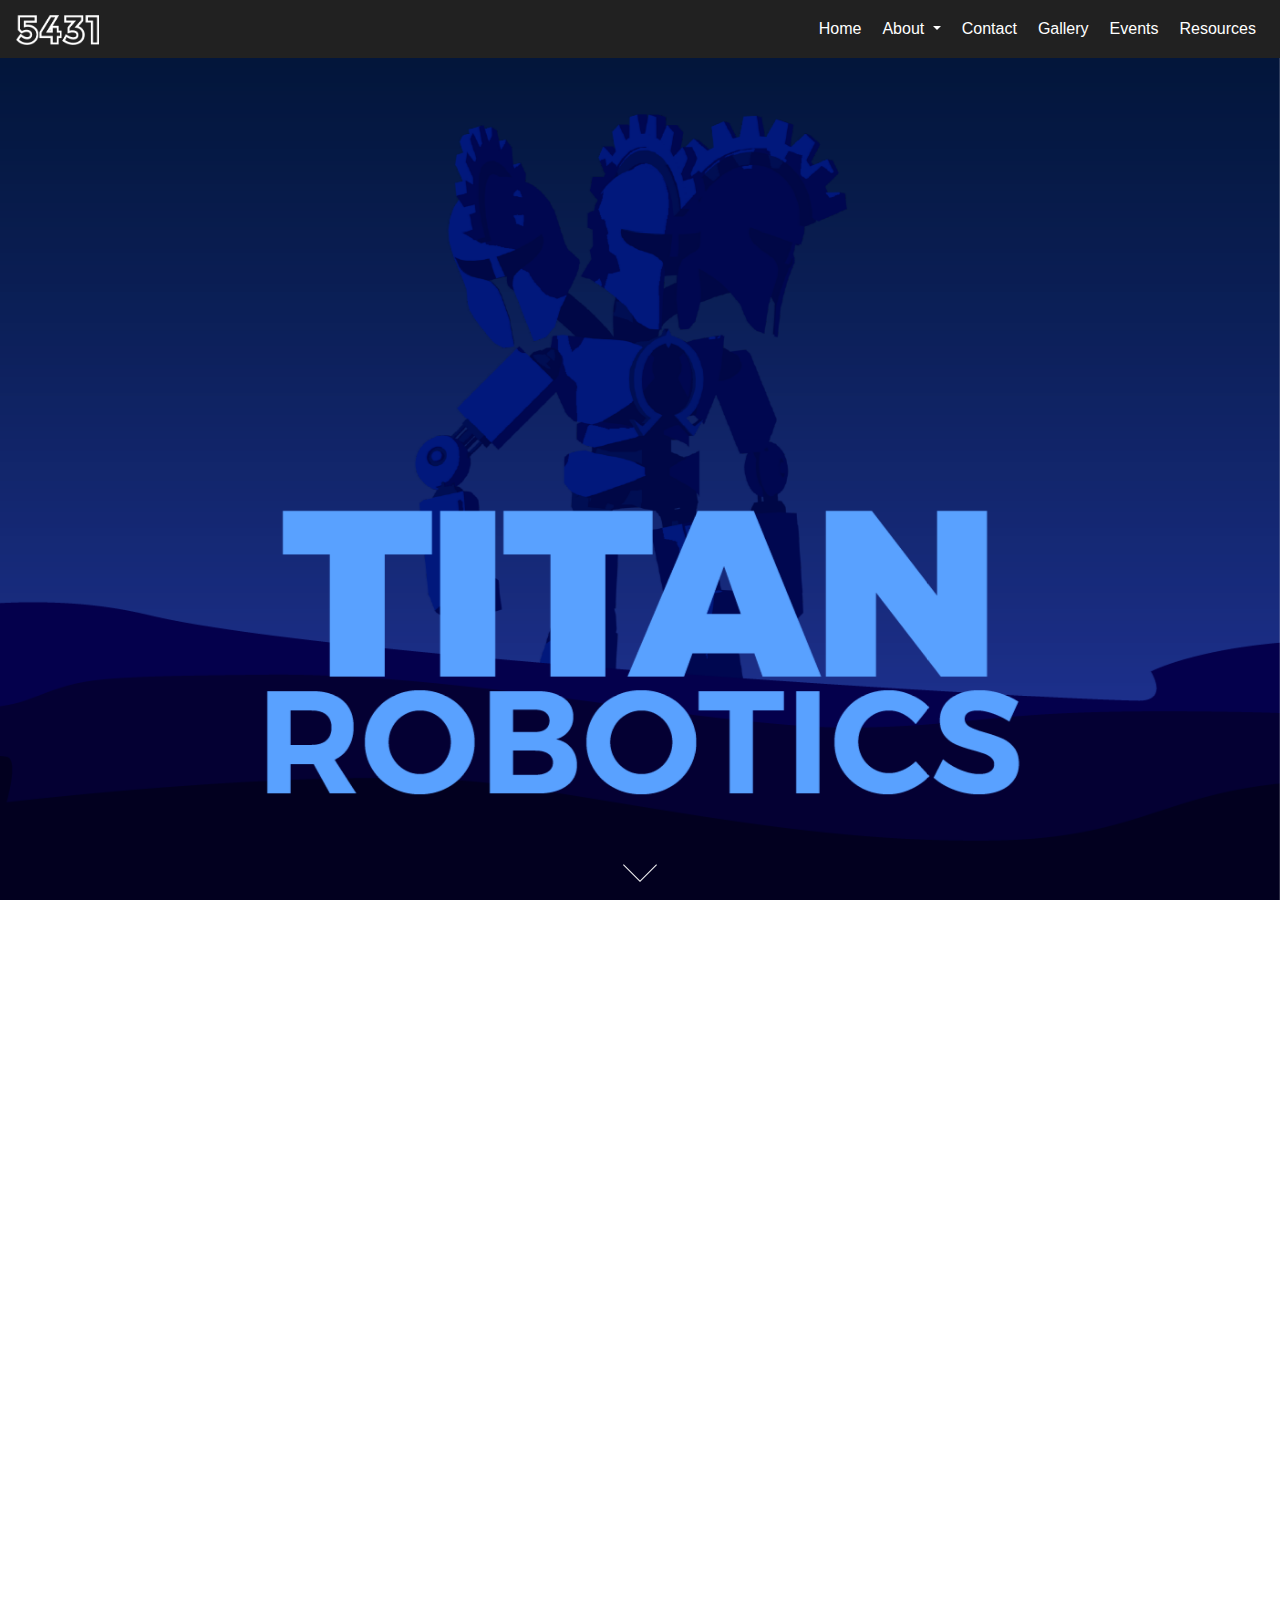
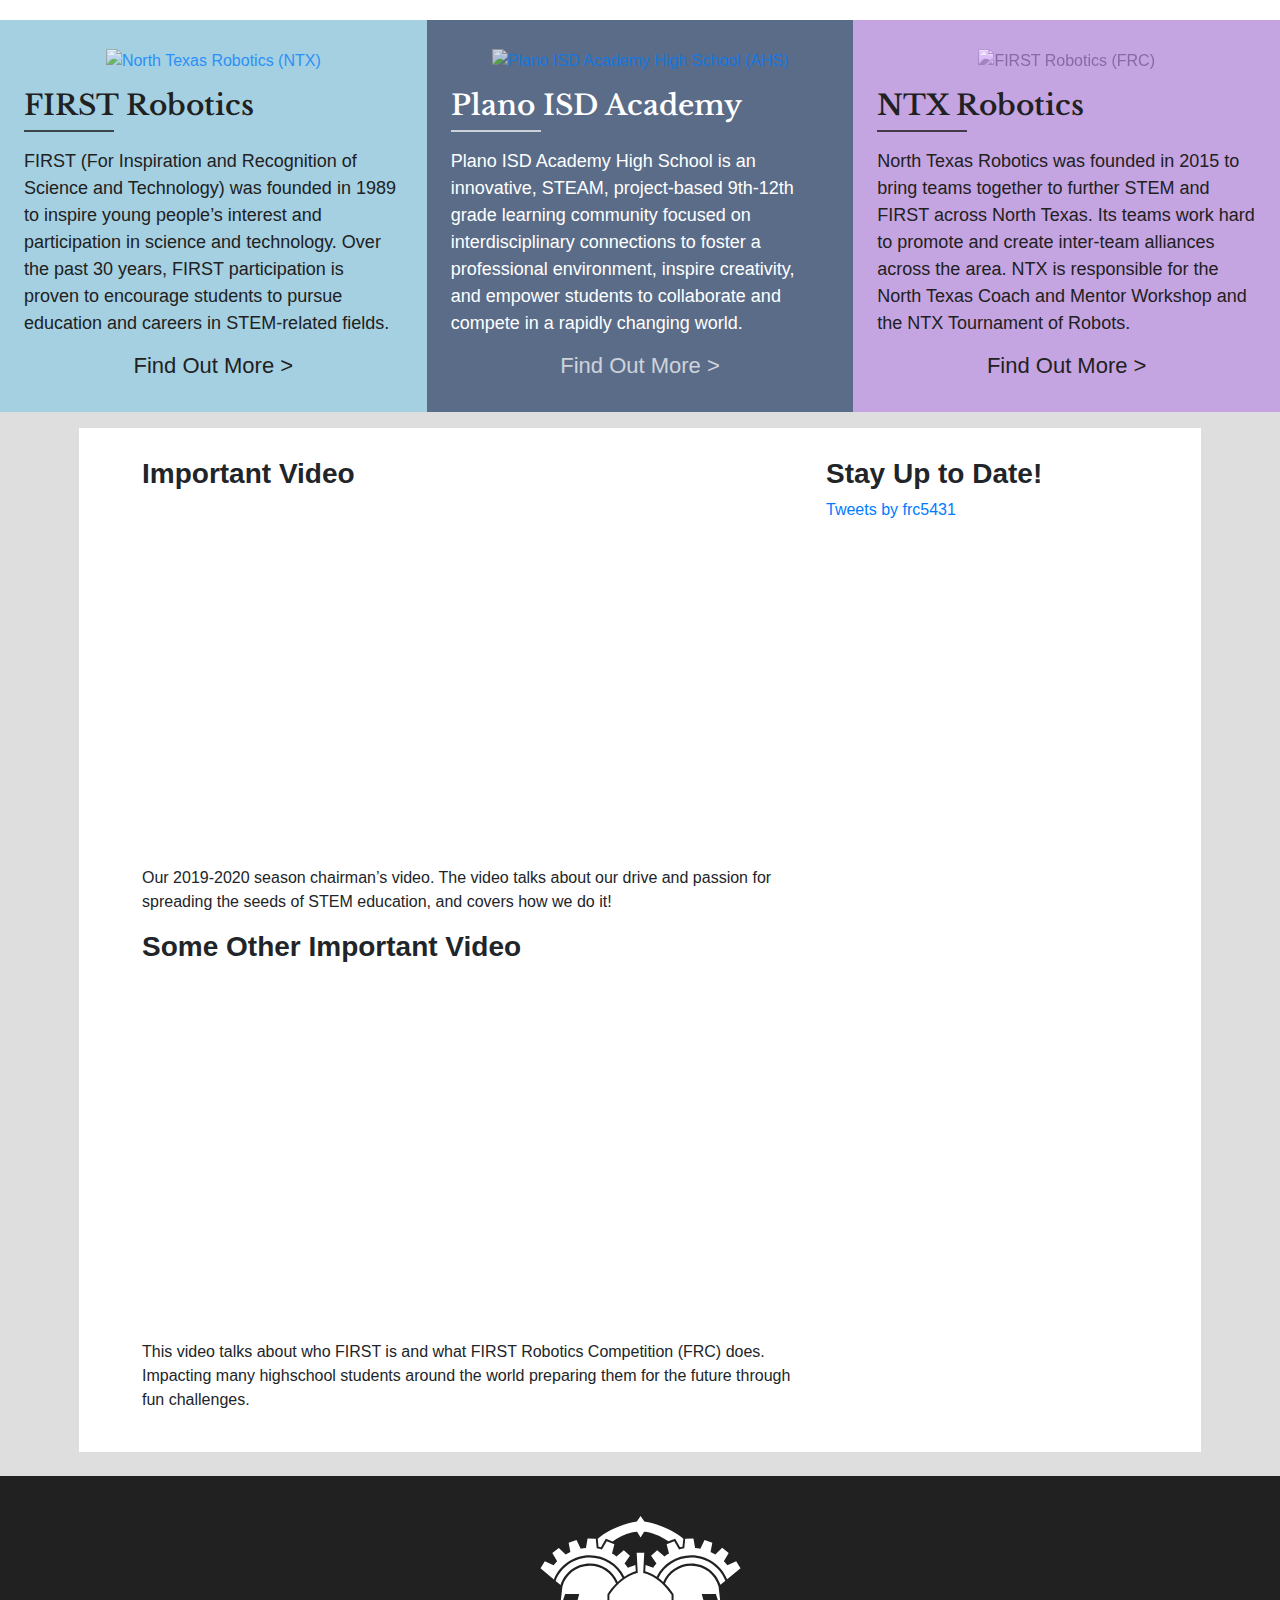
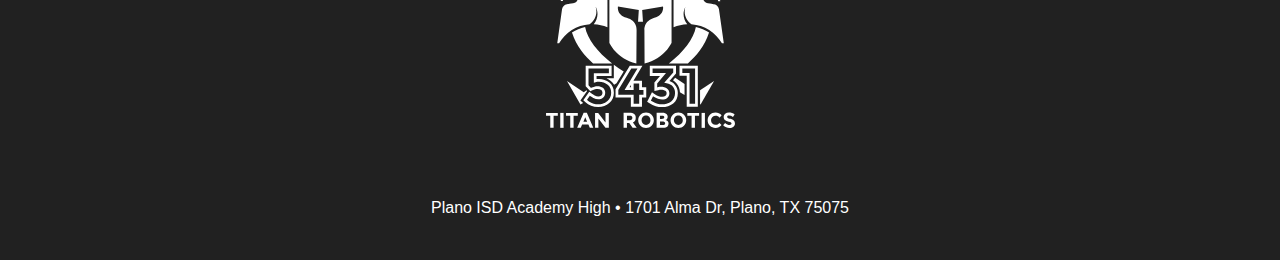
==== index.html @ d1fde39b "Initial commit" ====
﻿<!DOCTYPE html>
<html>
<head>

    <meta charset="UTF-8">
    <meta http-equiv="content-type" content="text/html; charset=UTF-8">
    <meta http-equiv="x-ua-compatible" content="ie=edge">
    <meta name="viewport" content="width=device-width, initial-scale=1.0">

    <meta name="theme-color" content="#00AEED">
    <meta name="apple-mobile-web-app-capable" content="yes">
    <meta name="apple-mobile-web-app-status-bar-style" content="#00AEED">
    <meta name="apple-mobile-web-app-title" content="FRC 5431">

    <meta http-equiv="cleartype" content="on">

    <meta name="application-name" content="FRC 5431">
    <meta name="msapplication-tooltip" content="FRC 5431">

    <meta name="msapplication-allowDomainApiCalls" content="true">
    <meta name="msapplication-allowDomainMetaTags" content="true">
    <meta name="msapplication-navbutton-color" content="#00AEED">
    <meta name="msapplication-TileColor" content="##001E4F">
    <meta name="msapplication-TileImage" content="/img/universal/titlelesslogo.png">

    <meta property="al:ios:app_name" content="FRC 5431">

    <meta property="al:android:app_name" content="FRC 5431">

    <meta name="ICBM" content="33.019843, -96.698886">
    <meta name="geo.position" content="33.019843;-96.698886">
    <meta name="geo.region" content="US, TX">
    <meta name="geo.placename" content="Plano">

    <meta name="renderer" content="webkit|ie-comp|ie-stand">

    <meta property="og:type" content="website" />
    <meta property="og:image" content="/img/universal/titlelesslogo.png" />
    <meta property="og:url" content="http://0.0.0.0:8080/" />
    <meta property="og:description" content="FRC 5431 Titan Robotics strives to develop student leaders by collaborating to solve complex problems.">
    <meta property="og:site_name" content="frc5431.com">
    <meta property="og:locale" content="en_US">

    <meta name="twitter:card" content="summary">
    <meta name="twitter:title" content="FRC 5431">
    <meta name="twitter:site" content="@frc5431">
    <meta name="twitter:creator" content="@frc5431">
    <meta name="twitter:description" content="FRC 5431 Titan Robotics strives to develop student leaders by collaborating to solve complex problems.">

    <meta name="mobile-web-app-capable" content="yes">

    <!--Bootstrap-->
    <link rel="stylesheet" href="https://stackpath.bootstrapcdn.com/bootstrap/4.4.1/css/bootstrap.min.css" integrity="sha384-Vkoo8x4CGsO3+Hhxv8T/Q5PaXtkKtu6ug5TOeNV6gBiFeWPGFN9MuhOf23Q9Ifjh" crossorigin="anonymous">
    <script src="https://stackpath.bootstrapcdn.com/bootstrap/4.4.1/js/bootstrap.min.js" integrity="sha384-wfSDF2E50Y2D1uUdj0O3uMBJnjuUD4Ih7YwaYd1iqfktj0Uod8GCExl3Og8ifwB6" crossorigin="anonymous"></script>

    <link rel="stylesheet" href="styles.css">

    <link rel="icon" type="image/png" href="/img/universal/titlelesslogo.png" />
    <link rel="icon" type="image/x-icon" href="favicon.ico" />
    <link rel="shortcut icon" type="image/x-icon" href="favicon.ico" />

    <link rel="manifest" href="/manifest.json" />

    <meta property="og:title" content="FRC 5431 Titan Robotics" />

    <meta name="description" content="FRC 5431 Titan Robotics strives to develop student leaders by collaborating to solve complex problems.">

    <script src="https://code.jquery.com/jquery-3.4.1.js"></script>
    <script src="rellax-master/rellax.min.js"></script>
    <script src="script.js"></script>
    
    
<!--stuff added specifically for slider-->
    <link href="https://cdn.jsdelivr.net/npm/bootstrap@4.5.3/dist/css/bootstrap.min.css" rel="stylesheet"/>
<script src="https://cdnjs.cloudflare.com/ajax/libs/jquery/3.3.1/jquery.min.js"></script>
<script src="https://cdn.jsdelivr.net/npm/bootstrap@4.5.3/dist/js/bootstrap.bundle.min.js"></script>
    <script>
         
$('#zoomer').carousel({
  interval: 6000,
  pause: false,
  ride: "carousel"
})
    </script>


    <title>5431 TITAN ROBOTICS</title>


</head>
<body>
    <!--Navigation bar-->
    <div id="navbar"> </div>

    <main>
        
        <!--Top banner-->
        <section id="banner">
            <div id="index-banner-image" class="rellax" data-rellax-speed="-1"></div>
            <div id="arrowdown">
                <a href="#slider"><span></span></a>
            </div>
        </section>
        

        <div id="zoomer" class="carousel slide carousel-fade d-none d-lg-block" data-ride="carousel">

  <div class="carousel-inner">

    <div class="carousel-item active" id="activeOnLoad"> <!-- get the ID -->
      <div class="item-inner" style="background-image: url('https://i.picsum.photos/id/874/1920/1680.jpg?hmac=KDczwg-ejraLUmoflMNUBCkt1LyLxNreJptc7RQajFY')"></div>
    </div>

    <div class="carousel-item">
      <div class="item-inner" style="background-image: url('https://i.picsum.photos/id/878/1920/1680.jpg?hmac=_FQShv6E5HdjI6OKgjozFJQz8SXlT1OwmqijW5jHGQo')"></div>
    </div>

    <div class="carousel-item">
      <div class="item-inner" style="background-image: url('https://i.picsum.photos/id/870/1920/1680.jpg?hmac=IAkVJX2zYS6BuaMLixYh5xoyOpeDH5WkcGTacBUPPXM')"></div>
    </div>

  </div>
  <a class="carousel-control-prev" href="#zoomer" role="button" data-slide="prev">
    <span class="carousel-control-prev-icon" aria-hidden="true"></span>
  </a>
  <a class="carousel-control-next" href="#zoomer" role="button" data-slide="next">
    <span class="carousel-control-next-icon" aria-hidden="true"></span>
  </a>
</div>
        <!-- /.carousel -->

        <!--End of slider-->

        <!--Everything below the slider-->
        <section id="index-content">

            <div class="container-fluid pb-4">

                <!--Three boxes containing information about FIRST, PAHS and NTX-->
                <div class="row pt-0">
                    <div class="col-md p-4" id="titan-blue">
                        <div class="text-center mt-1">
                            <a href="https://www.firstinspires.org/robotics/frc" target="_blank"><img src="img\Logos\frc.png" alt="North Texas Robotics (NTX)" class="img-fluid" /></a>
                        </div>
                        <h2 class="mt-3">FIRST Robotics</h2>
                        <div class="line mb-3"></div>
                        <p>FIRST (For Inspiration and Recognition of Science and Technology) was founded in 1989 to inspire young people’s interest and participation in science and technology. Over the past 30 years, FIRST participation is proven to encourage students to pursue education and careers in STEM-related fields.</p>
                        <h3><a href="https://www.firstinspires.org/robotics/frc" target="_blank">Find Out More ></a></h3>
                    </div>
                    <div class="col-md p-4" id="titan-navy">
                        <div class="text-center mt-1">
                            <a href="https://www.pisd.edu/academy" target="_blank"><img src="img\Logos\pahs_helmet.png" alt="Plano ISD Academy High School (AHS)" class="img-fluid" /></a>
                        </div>
                        <h2 class="mt-3">Plano ISD Academy</h2>
                        <div class="line mb-3"></div>
                        <p>Plano ISD Academy High School is an innovative, STEAM, project-based 9th-12th grade learning community focused on interdisciplinary connections to foster a professional environment, inspire creativity, and empower students to collaborate and compete in a rapidly changing world.</p>
                        <h3><a href="https://www.pisd.edu/academy" target="_blank">Find Out More ></a></h3>
                    </div>
                    <div class="col-md p-4" id="titan-purple">
                        <div class="text-center mt-1">
                            <a href="https://www.pisd.edu/academy" target="_blank"><img src="img\Logos\ntx.png" alt="FIRST Robotics (FRC)" class="img-fluid" id="ntx-logo" /></a>
                        </div>
                        <h2 class="mt-3">NTX Robotics</h2>
                        <div class="line mb-3"></div>
                        <p>North Texas Robotics was founded in 2015 to bring teams together to further STEM and FIRST across North Texas. Its teams work hard to promote and create inter-team alliances across the area. NTX is responsible for the North Texas Coach and Mentor Workshop and the NTX Tournament of Robots. </p>
                        <h3><a href="https://www.ntxrobotics.com/" target="_blank">Find Out More ></a></h3>
                    </div>
                </div>

                <!--Main section containing embed videos and Twitter timeline-->
                <div class="px-5">
                <div class="row mt-3 mx-3 px-5 py-4" id="media">
                    <div class="col-xs-8 col-sm-8 col-md-8 col-lg-8">
                        <h2>Important Video</h2>
                        <div class="embed-responsive embed-responsive-16by9">
                            <iframe width="700" height="394" src="https://www.youtube.com/embed/V_4pVFlNjqI" frameborder="0" allow="accelerometer; autoplay; encrypted-media; gyroscope; picture-in-picture" allowfullscreen></iframe>
                        </div>
                        <p>Our 2019-2020 season chairman’s video. The video talks about our drive and passion for spreading the seeds of STEM education, and covers how we do it!</p>
                        
                        <h2>Some Other Important Video</h2>
                        <div class="embed-responsive embed-responsive-16by9">
                            <iframe  width="700" height="394"  src="https://www.youtube.com/embed/wSA6InzFAZE" frameborder="0" allow="accelerometer; autoplay; encrypted-media; gyroscope; picture-in-picture" allowfullscreen></iframe>
                        </div>
                        <p>This video talks about who FIRST is and what FIRST Robotics Competition (FRC) does. Impacting many highschool students around the world preparing them for the future through fun challenges.</p>
                    </div>
                    <div class="col-xs-4 col-sm-4 col-md-4 col-lg-4">
                        <h2>Stay Up to Date!</h2>
                        <a class="twitter-timeline" data-width="360" data-height="1000" data-theme="light" href="https://twitter.com/frc5431?ref_src=twsrc%5Etfw">Tweets by frc5431</a>
                        <script async src="https://platform.twitter.com/widgets.js" charset="utf-8"></script>
                    </div>
                </div>
                </div>

            </div>
            <div id="footer"></div>

        </section>
    </main>


</body>
</html>
---- styles.css ----
@import url('https://fonts.googleapis.com/css?family=Montserrat:100,200,300,400,500,600,700,900&display=swap');
@import url('https://fonts.googleapis.com/css?family=Libre+Baskerville&display=swap');
:root {
    --black: #212121;
    --white: #fefefe;
    --grey: #dedede;
}

html, body, section, main {
    height: 100%;
    scroll-behavior: smooth !important; /*This works, regardless of what your ide thiks (tbf, it only works on like .2% of browsers but wgaf)*/
}

body {
    margin: 0;
    padding: 0;
    font-family: 'Montserrat', sans-serif;
    background: var(--grey);
}

html, body {
    margin-top: 0;
    padding-top: 0;
}

.wrapper {
    perspective: 2px;
}

.page-content {
    position: absolute;
    top: 80vh;
}

/*
CSS parallax works but messes up navbar >:C
.parallax {
    perspective: 1px;
    height: 100vh;
    overflow-x: hidden;
    overflow-y: auto;
}
.parallax__layer {
    position: absolute;
    top: 0;
    right: 0;
    bottom: 0;
    left: 0;
}
.parallax__layer--base {
    transform: translateZ(0);
}
.parallax__layer--back {
    transform: translateZ(-1px) scale(2.1);
}
*/

/*Navbar*/
.navbar {
    top: 0;
}
.navbar .nav-item:not(:last-child) {
    margin-right: 5px;
}




.dropdown-toggle::after {
    transition: transform 0.15s linear; 
}
 
.show.dropdown .dropdown-toggle::after {
    transform: translateY(3px);
}

.dropdown-menu {
    margin-top: 0;
}

.navbar-custom {
    background: var(--black);
}

    .navbar-custom img {
        width: 40%;
    }

    .navbar-custom .nav-link {
        color: var(--white);
    }

        .navbar-custom .nav-link:hover {
            opacity: 0.7;
        }

    .navbar-custom .dropdown-item {
        color: var(--black);
        opacity: 0.6;
    }
        .navbar-custom .dropdown-item:active {
            background: var(--grey);
            color: var(--black);
        }
        .navbar-custom .dropdown-item:hover {
            opacity: 1;
        }

/*End of navbar*/

/*Footer*/
.bottom-logo img {
    width: 25vh;
    height: auto;
}
.page-footer {
    background: var(--black);
    color: var(--white);
}
.icons {
    line-height: 1.25em;
}
.icons a {
    color: var(--white);
    text-decoration: none;
}
    .icons a i:hover {
        color: var(--white);
        opacity: 0.7;
        text-decoration: none;
    }
    .icons a:hover {
        color: var(--white);
        opacity: 1;
        text-decoration: none;
    }
/*End of footer*/

/*Index*/
section {
    position: relative;
    width: 100%;
}

    secion::after {
        position: absolute;
        bottom: 0;
        left: 0;
        content: '';
        width: 100%;
        height: 80%;
    }

#index-banner-image {
    top: 0px;
    background: url("img/universal/banner4.png") center no-repeat;
    background-size: cover;
    width: 100%;
    height: 100vh;
}

/*Arrow code that I copied*/
    #arrowdown a {
  padding-top: 60px;
        text-decoration: none;
    text-decoration-color: none;
}
#arrowdown a span {
  position: absolute;
  top: 7vh;
  left: 50%;
  width: 24px;
  height: 24px;
  margin-left: -12px;
  border-left: 1px solid #fff;
  border-bottom: 1px solid #fff;
  -webkit-transform: rotate(-45deg);
  transform: rotate(-45deg);
  -webkit-animation: sdb04 2s infinite;
  animation: sdb04 2s infinite;
  box-sizing: border-box;
}
@-webkit-keyframes sdb04 {
  0% {
    -webkit-transform: rotate(-45deg) translate(0, 0);
  }
  20% {
    -webkit-transform: rotate(-45deg) translate(-10px, 10px);
  }
  40% {
    -webkit-transform: rotate(-45deg) translate(0, 0);
  }
}
@keyframes sdb04 {
  0% {
    transform: rotate(-45deg) translate(0, 0);
  }
  20% {
    transform: rotate(-45deg) translate(-10px, 10px);
  }
  40% {
    transform: rotate(-45deg) translate(0, 0);
  }
}
/*End of arrow*/

.item-inner {
    height: 100vh;
    background-size: 100% auto;
    background-repeat: no-repeat;
    background-position: center center;
    transition: all 6.2s linear;
    overflow: hidden;
}

.carousel-item.active .item-inner {
    transition: all 6.2s linear;
    background-size: 110% auto;
}

#slider {
    overflow: hidden;
    clear: both;
    background: var(--grey);
}

#index-content {
    clear: both;
    background: var(--grey);
    min-height: 100%;
    position: absolute;
    top: 180vh;
}

#slider::after, #index-content::after {
    content: none !important;
}

#arrowdown a {
    position: absolute;
    bottom: 20px;
    left: 50%;
    z-index: 2;
    display: inline-block;
    -webkit-transform: translate(0, -50%);
    transform: translate(0, -50%);
    color: var(--white);
    text-decoration: none;
    transition: opacity .3s;
}

    #arrowdown a:hover {
        opacity: .5;
    }

#media {
    background: var(--white);
}

#titan-blue img, #titan-navy img, #titan-purple img {
    opacity: 0.75;
}

#titan-blue h2, #titan-navy h2, #titan-purple h2, #titan-dark-purple h2 {
    font-family: "Libre Baskerville";
}

#titan-blue {
    background: rgba(29,175,234,0.3);
    color: var(--black);
}
    #titan-blue .line {
        background: rgba(33,33,33,0.8);
    }
    #titan-blue:hover img {
        opacity: 1;
    }


#titan-navy {
    background: rgba(2,32,78,0.6);
    color: var(--white);
}
    #titan-navy h2 ~ p ~ h3 > a {
        opacity: 0.7;
    }
    #titan-navy h3 > a {
        color: var(--white);
        opacity: 0.9;
    }
    #titan-navy .line {
        background: rgba(254,254,254,0.7);
    }
    #titan-navy:hover img {
        opacity: 1;
    }

#titan-purple {
    background: rgba(139,31,234,0.3);
    color: var(--black);
}
    #titan-purple .line {
        background: rgba(33,33,33,0.8);
    }
    #titan-purple:hover img {
        opacity: 1;
    }

#titan-blue h3 > a, #titan-purple h3 > a {
    color: var(--black);
}

#ntx-logo {
    mix-blend-mode: luminosity; /*Makes the image more purply, regardless of whether Visual Studio thinks it's a real property*/
}

.line {
    height: 2px;
    width: 90px;
}

.container-fluid {
    z-index: 1000;
    margin-top: 0;
    background: var(--grey);
}

    .container-fluid .row .col-md .text-center .img-fluid {
        max-height: 30vh;
    }

    .container-fluid .row .col-md p {
        font-size: 18px;
        font-weight: 200;
    }

    .container-fluid .row .col-md h3 {
        text-align: center;
        font-size: 22px;
    }

    .container-fluid h2 {
        margin-top: 5px;
        font-size: 28px;
        font-weight: 600;
    }

.twitter-timeline {
    display: inline-block !important;
    text-align: right;
}

/*End of index*/

/*Our team*/

#banner-text {
    top: 32%;
    margin: auto;
    color: var(--white);
    width: 100%;
    position: absolute;
}

    #banner-text h1 {
        font-size: 50px;
        font-weight: 500;
        margin: auto;
    }

    #banner-text h3 {
        font-weight: 300;
        margin: auto;
    }

#ourteam-banner-image {
    top: 0px;
    background: url("img/universal/team-cheering-2.jpg") center no-repeat;
    background-size: cover;
    width: 100%;
    height: 80vh;
    filter: blur(4px);
    -webkit-filter: blur(4px);
}

#ourteams-content h1 {
    font-weight: 400;
    font-size: 35;
}

#subteams img {
    width: 100%;
}

.team-item {
    background: var(--white);
}

    .team-item h2 {
        font-weight: 400;
    }

    .team-item p {
        font-weight: 200;
    }

/*End of our team*/

/*Our story*/

.carousel-inner {
    height: 25vh !important;
    width: 100%;
    margin: 0;
    padding: 0;

}
.team img, .bot img {
    height: 25vh;
    width: 100vw;
    object-fit: cover;
}
.carousel-inner {
    display: flex;
    height: 100%;
}
.carousel-inner img {
    margin: auto;
}

/*Game Logos*/
#game-logo-15 {
    background: url('img/about/2015/RecycleRush.png'), linear-gradient(90deg, rgba(30,210,120,1) 0%, rgba(50,200,160,1) 35%, rgba(50,160,200,1) 100%);
    background-repeat: no-repeat;
    background-position: center center;
    background-size: contain;
}
#game-logo-16 {
    background: url('img/about/2016/Stronghold.png'), radial-gradient(rgba(230,100,60,1) 5%, rgba(170,110,160,1) 65%, rgba(130,120,220,1) 100%);
    background-repeat: no-repeat;
    background-position: center center;
    background-size: contain;
}
#game-logo-17 {
    background: url('img/about/2017/Steamworks.png'), linear-gradient(90deg, rgba(160,140,20,1) 0%, rgba(140,150,70,1) 35%, rgba(120,140,100,1) 100%);
    background-repeat: no-repeat;
    background-position: center center;
    background-size: contain;
}
#game-logo-18 {
    background: url('img/about/2018/PowerUp.png'), linear-gradient(-45deg, rgba(235,100,100,1) 0%, rgba(205,205,100,1) 50%, rgba(100,100,235,1) 100%);
    background-repeat: no-repeat;
    background-position: center center;
    background-size: contain;
}
#game-logo-19 {
    background: url('img/about/2019/DeepSpace_white.png'), radial-gradient(rgba(20,90,150,1) 2%, rgba(10,70,110,1) 35%, rgba(5,15,30,1) 100%);
    background-repeat: no-repeat;
    background-position: center center;
    background-size: contain;
}
#game-logo-20 {
    background: url('img/about/2020/InfiniteRecharge_white.png'), linear-gradient(180deg, rgba(180,180,35,1), rgba(35,35,180,1));
    background-repeat: no-repeat;
    background-position: center center;
    background-size: contain;
}
/*End of game logos*/

@media (min-width: 576px) {
    .carousel-inner {
        width: 100%;
        height: 80vh !important;
    }
    .team img, .bot img {
        height: 80vh;
        width: 100vw;
        object-fit: fill;
    }
}
.carousel-caption {
    top: 81%;
    left: 5% !important;
    right: auto !important;
    text-align: left !important;
}
    .carousel-caption h5 {
        display: inline-block;
        font-weight: 300;
        font-size: 2em;
        padding: 8px;
        background: rgba(80,80,80,0.4);
    }

.carousel ol li {
    width: 12px;
    height: 12px;
    border-radius: 50%;
}

.carousel-control-prev-icon, .carousel-control-next-icon {
    height: 30px !important;
    width: 30px !important;
}

a.carousel-control-next {
    justify-content: flex-end !important;
}

a.carousel-control-prev {
    justify-content: flex-start !important;
}

.ourstory-sidenav {
    top: 580vh;
    position: absolute;
}
ul.years {
    list-style: none;
}
    ul.years > li a {
        text-decoration: none;
        color: darkgrey;
        font-size: 1em;
    }
    ul.years > li a.pos {
        font-size: 1.6em;
        color: rgba(10,60,100,0.8);
        font-weight: 500;
    }

ul.timeline{
    list-style-type: none;
    position: relative;
}
    ul.timeline:before {
        content: ' ';
        background: #d4d9df;
        display: inline-block;
        position: absolute;
        left: 29px;
        width: 2px;
        height: 100%;
        z-index: 400;
    }
    ul.timeline > li {
        margin: 20px 0;
        padding-left: 20px;
    }
    ul.timeline > li:before {
        content: ' ';
        background: var(--white);
        display: inline-block;
        position: absolute;
        border-radius: 50%;
        border: 3px solid rgba(10,60,100,0.8);
        left: 20px;
        width: 20px;
        height: 20px;
        z-index: 400;
    }
.hr {
    height: 1px;
    width: 37px;
    background: rgba(20,50,80,0.2);
    margin-top: 0.1em;
    margin-bottom: 0.1em;
}
/*End of our story*/

/*Our values*/
#ourvalues-banner-image {
    top: 0px;
    background: linear-gradient(
        rgba(50, 50, 50, 0.25), 
        rgba(50, 50, 50, 0.25)
    ),
        url("img/about/2019/5431sign2.jpg") center no-repeat;
    background-size: cover;
    width: 100%;
    height: 80vh;
    filter: blur(3px);
    -webkit-filter: blur(3px);
}
#values {
    background: var(--grey);
}

#values .row {
    background: var(--white);
}

#titan-dark-purple {
    background: rgba(139,31,234,0.8);
    color: var(--white);
}

.value-item {
}

    .value-item h2 {
        font-size: 33px;
        font-weight: 400;
    }

    .value-item p {
        font-weight: 200;
    }
/*End of our values*/

/*Contact us*/
#contactus-banner-image {
    top: 0px;
    background: url("img/about/2019/Robots.jpg") center no-repeat;
    background-size: cover;
    width: 100%;
    height: 80vh;
    filter: blur(3px);
    -webkit-filter: blur(3px);
}
#contact-info .row {
    background: var(--white);
}
#contact-info h2 {
    font-weight: 400;
}
.anchor {
    padding-top: 90px;
}
/*End of contact us*/
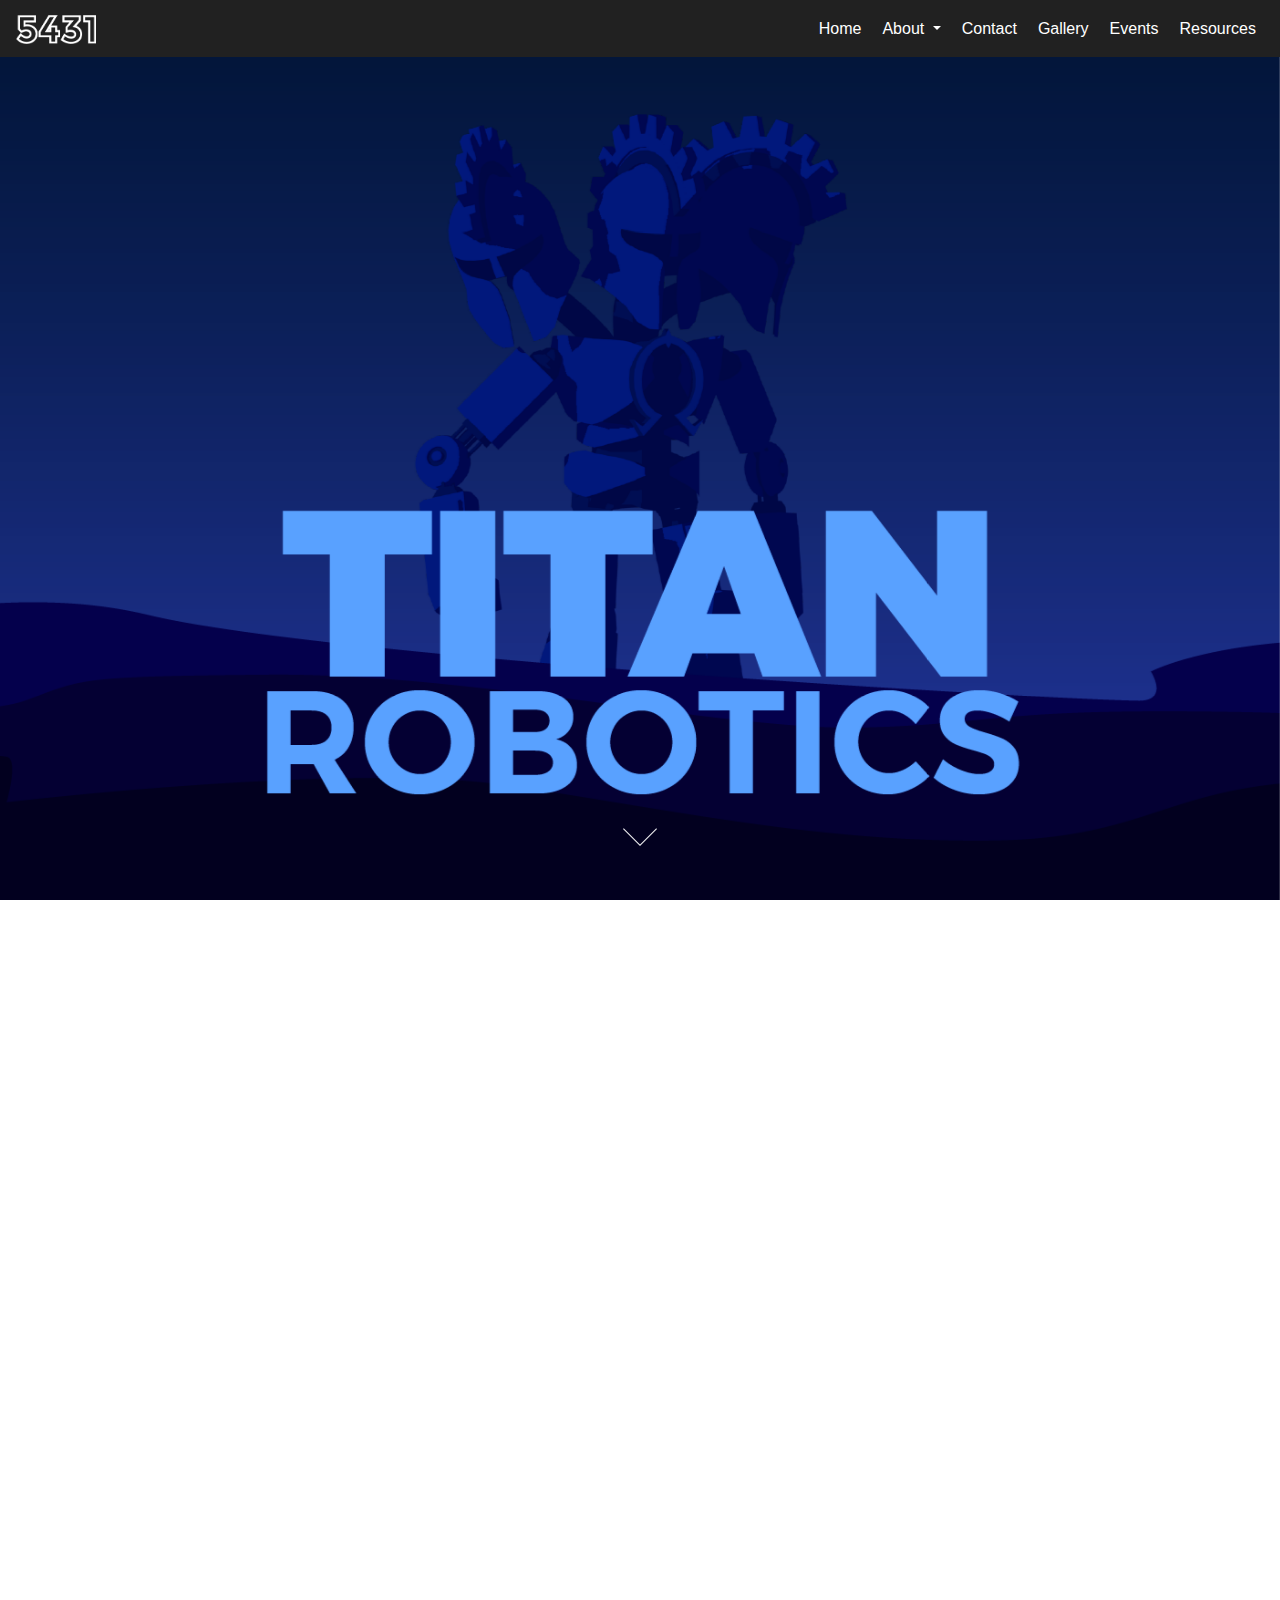
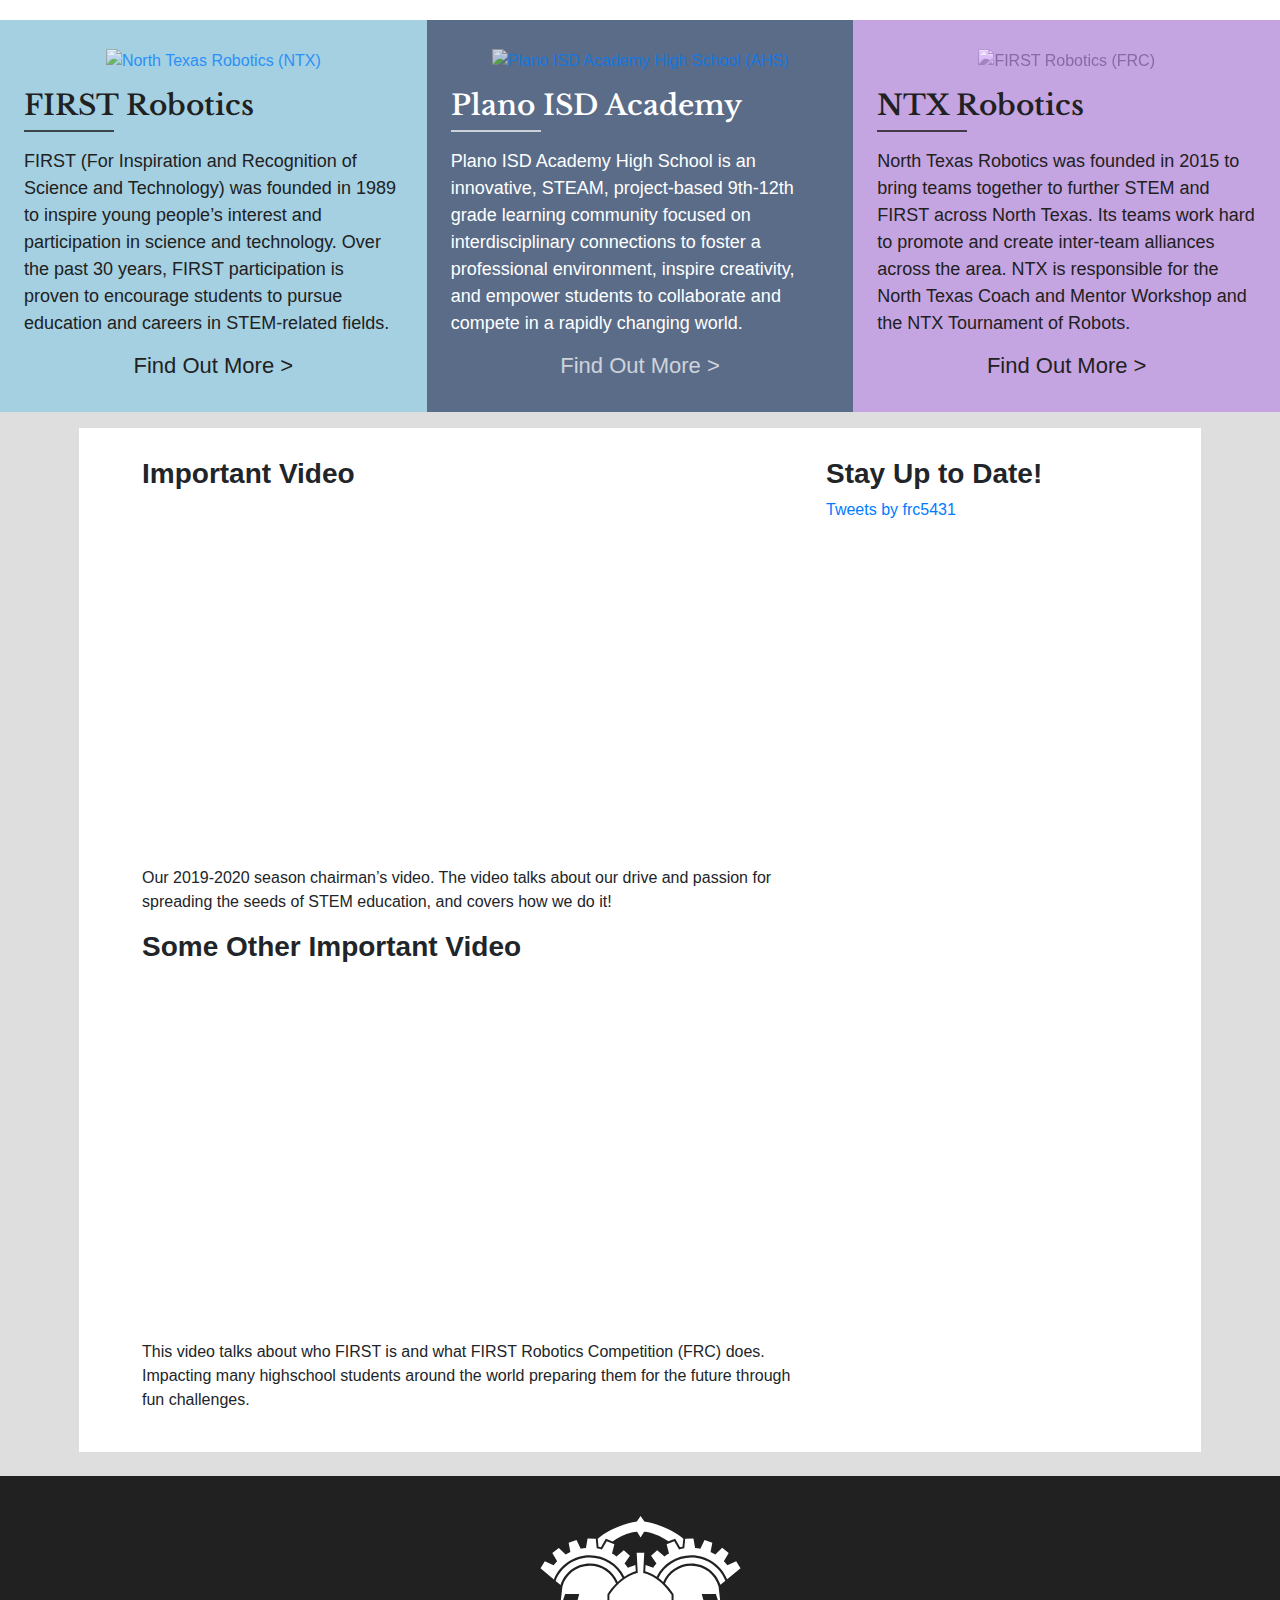
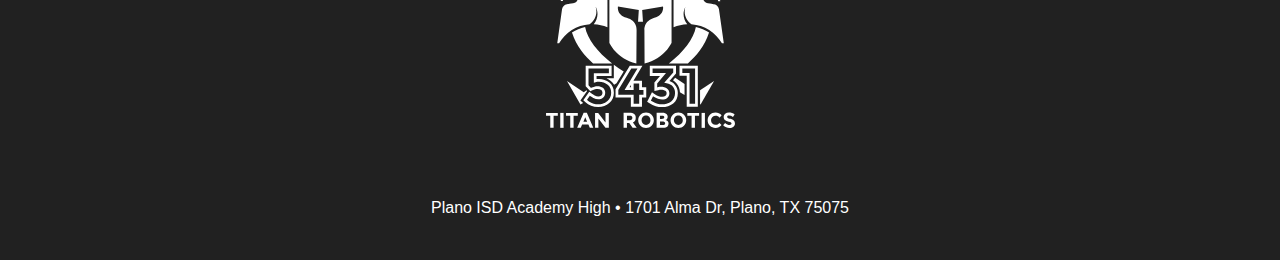
==== commit eb298f5d: "Mobile Fixes" ====
--- a/index.html
+++ b/index.html
@@ -134,7 +134,7 @@
         <!--Everything below the slider-->
         <section id="index-content">
 
-            <div class="container-fluid pb-4">
+            <div class="container-fluid pb-sm-0 pb-md-4">
 
                 <!--Three boxes containing information about FIRST, PAHS and NTX-->
                 <div class="row pt-0">
@@ -168,9 +168,9 @@
                 </div>
 
                 <!--Main section containing embed videos and Twitter timeline-->
-                <div class="px-5">
-                <div class="row mt-3 mx-3 px-5 py-4" id="media">
-                    <div class="col-xs-8 col-sm-8 col-md-8 col-lg-8">
+                <div class="px-md-5 px-sm-0">
+                <div class="row mt-3 mx-md-3 mx-sm-0 px-5 py-4" id="media">
+                    <div class="col-xs-8 col-sm-10 col-md-8 col-lg-8">
                         <h2>Important Video</h2>
                         <div class="embed-responsive embed-responsive-16by9">
                             <iframe width="700" height="394" src="https://www.youtube.com/embed/V_4pVFlNjqI" frameborder="0" allow="accelerometer; autoplay; encrypted-media; gyroscope; picture-in-picture" allowfullscreen></iframe>
@@ -183,10 +183,9 @@
                         </div>
                         <p>This video talks about who FIRST is and what FIRST Robotics Competition (FRC) does. Impacting many highschool students around the world preparing them for the future through fun challenges.</p>
                     </div>
-                    <div class="col-xs-4 col-sm-4 col-md-4 col-lg-4">
+                    <div class="col-xs-4 col-sm-10 col-md-4 col-lg-4">
                         <h2>Stay Up to Date!</h2>
-                        <a class="twitter-timeline" data-width="360" data-height="1000" data-theme="light" href="https://twitter.com/frc5431?ref_src=twsrc%5Etfw">Tweets by frc5431</a>
-                        <script async src="https://platform.twitter.com/widgets.js" charset="utf-8"></script>
+                        <a class="twitter-timeline" data-height="1000" href="https://twitter.com/frc5431?ref_src=twsrc%5Etfw">Tweets by frc5431</a> <script async src="https://platform.twitter.com/widgets.js" charset="utf-8"></script>
                     </div>
                 </div>
                 </div>
--- a/styles.css
+++ b/styles.css
@@ -159,6 +159,42 @@
     height: 100vh;
 }
 
+/* MOBILE FIXES START HERE */
+/* Switches to an image iwth a different aspect ratio at smaller screen sizes */
+@media (max-width: 1000px) {
+    #index-banner-image {
+        background: url("img/universal/mobile-splash.png") center no-repeat;
+        background-size: cover;
+    }
+}
+
+/* Removes a bunch of padding/margins in the content of the main page when at smaller screen sizes in order to make it easier to read */
+@media (max-width: 767px) {
+    #media {
+        flex-direction: column;
+        align-items: center;
+        margin: 0px -15px !important;
+    }
+}
+/* Recenters icons in footer (previously they were off by a small amount at small screen sizes) */
+@media (max-width: 767px) {
+    .row-xs-12.pt-4.pl-5.text-center.icons {
+        padding-left: 1rem !important;
+    }
+    /* Makes Twitter widget shorter  at mobile sizes */
+    #twitter-widget-0 {
+        height: 450px !important;
+    }
+}
+
+
+/* Fixes weird navbar wrapping on small screen size*/
+img.logo {
+    width: 80px;
+}
+
+/* MOBILE FIXES END HERE */
+
 /*Arrow code that I copied*/
     #arrowdown a {
   padding-top: 60px;
@@ -167,7 +203,8 @@
 }
 #arrowdown a span {
   position: absolute;
-  top: 7vh;
+  /* Changed from 7vh (which put it too low) to 3vh, which looks about right */
+  top: 3vh;
   left: 50%;
   width: 24px;
   height: 24px;
@@ -229,7 +266,8 @@
     background: var(--grey);
     min-height: 100%;
     position: absolute;
-    top: 180vh;
+    /* This line was removed as it left a weird space when an image was collapsed on mobile */
+    /* top: 180vh; */
 }
 
 #slider::after, #index-content::after {
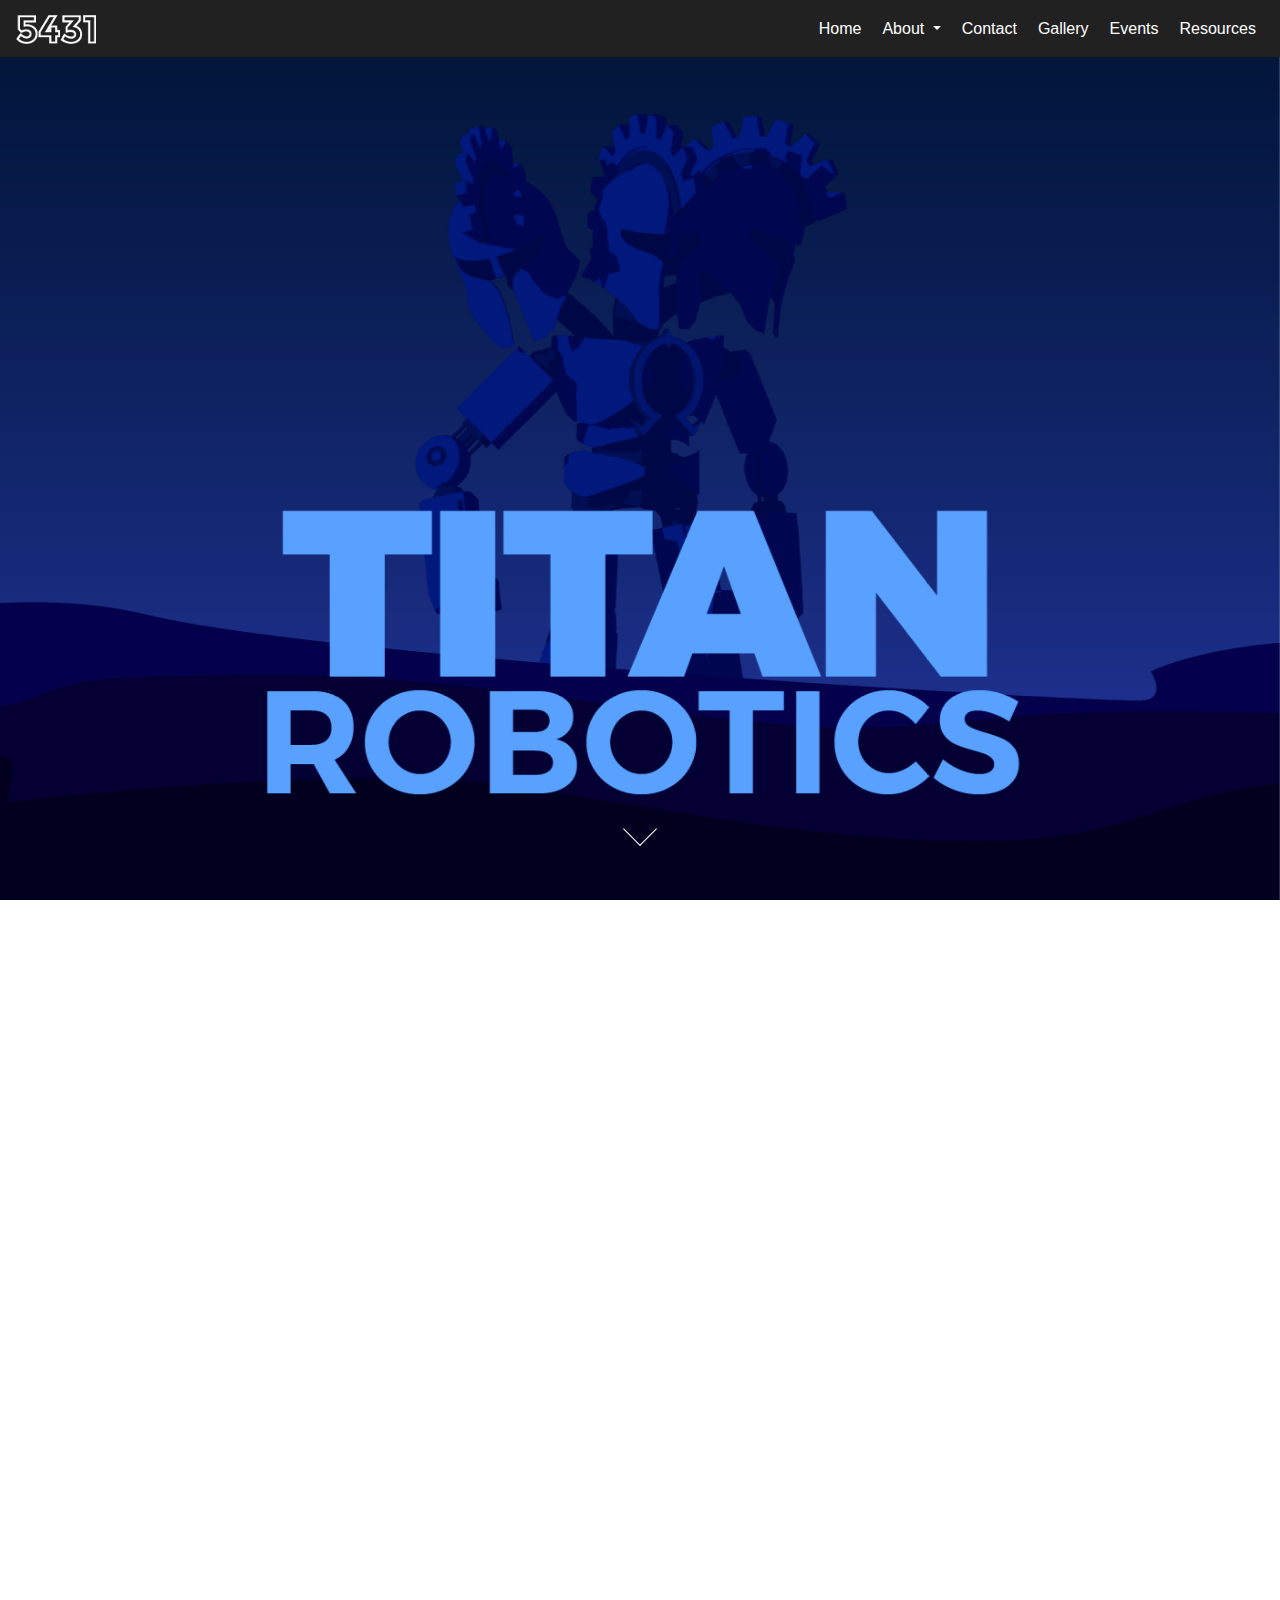
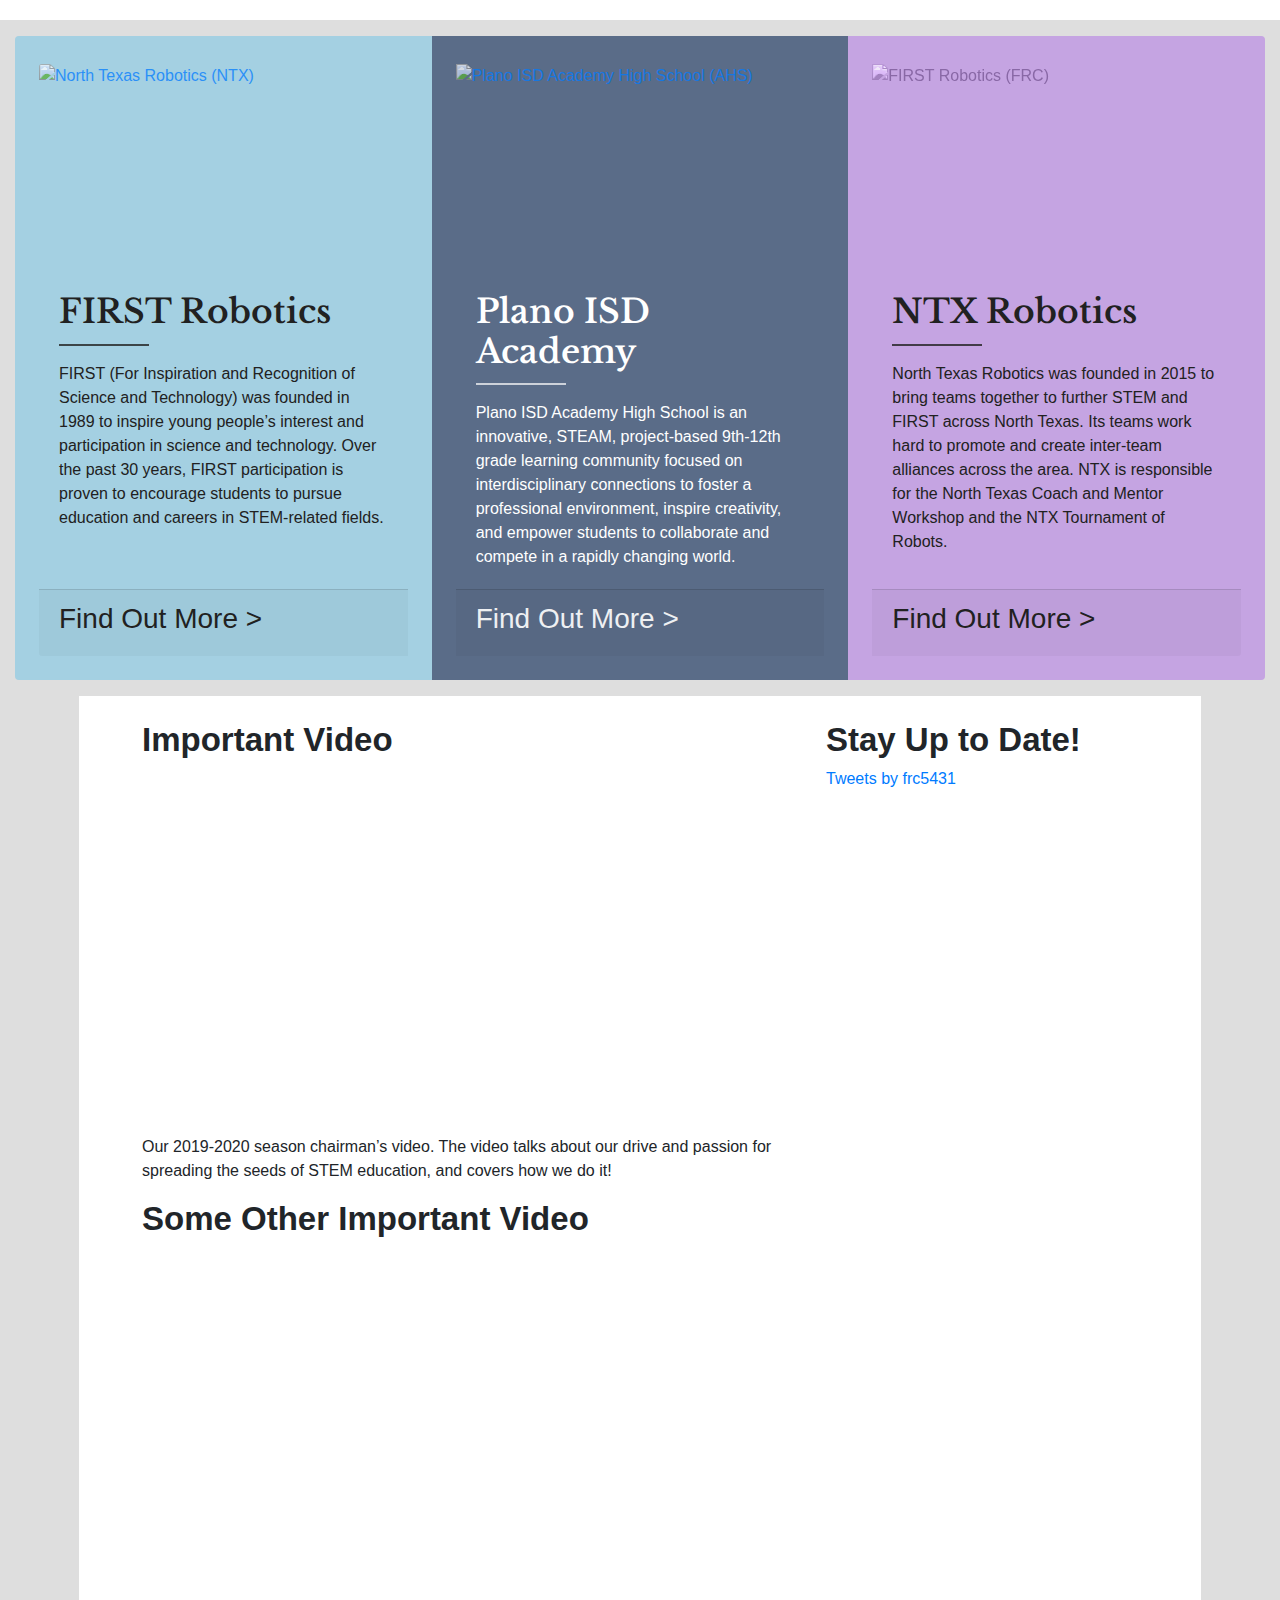
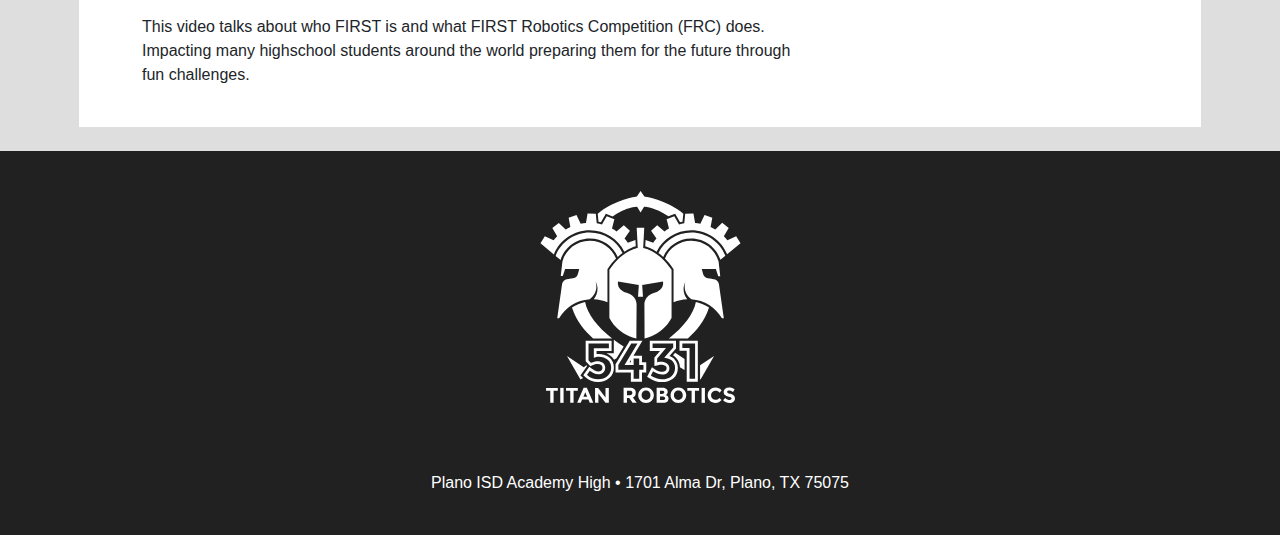
==== commit 6140185a: "second commit" ====
--- a/index.html
+++ b/index.html
@@ -56,8 +56,8 @@
     <link rel="stylesheet" href="styles.css">
 
     <link rel="icon" type="image/png" href="/img/universal/titlelesslogo.png" />
-    <link rel="icon" type="image/x-icon" href="favicon.ico" />
-    <link rel="shortcut icon" type="image/x-icon" href="favicon.ico" />
+    <link rel="icon" type="image/x-icon" href="/img/favicon.ico" />
+    <link rel="shortcut icon" type="image/x-icon" href="/img/favicon.ico" />
 
     <link rel="manifest" href="/manifest.json" />
 
@@ -93,7 +93,6 @@
     <div id="navbar"> </div>
 
     <main>
-        
         <!--Top banner-->
         <section id="banner">
             <div id="index-banner-image" class="rellax" data-rellax-speed="-1"></div>
@@ -101,32 +100,32 @@
                 <a href="#slider"><span></span></a>
             </div>
         </section>
-        
-
-        <div id="zoomer" class="carousel slide carousel-fade d-none d-lg-block" data-ride="carousel">
-
-  <div class="carousel-inner">
-
-    <div class="carousel-item active" id="activeOnLoad"> <!-- get the ID -->
-      <div class="item-inner" style="background-image: url('https://i.picsum.photos/id/874/1920/1680.jpg?hmac=KDczwg-ejraLUmoflMNUBCkt1LyLxNreJptc7RQajFY')"></div>
-    </div>
-
-    <div class="carousel-item">
-      <div class="item-inner" style="background-image: url('https://i.picsum.photos/id/878/1920/1680.jpg?hmac=_FQShv6E5HdjI6OKgjozFJQz8SXlT1OwmqijW5jHGQo')"></div>
-    </div>
-
-    <div class="carousel-item">
-      <div class="item-inner" style="background-image: url('https://i.picsum.photos/id/870/1920/1680.jpg?hmac=IAkVJX2zYS6BuaMLixYh5xoyOpeDH5WkcGTacBUPPXM')"></div>
-    </div>
-
-  </div>
-  <a class="carousel-control-prev" href="#zoomer" role="button" data-slide="prev">
-    <span class="carousel-control-prev-icon" aria-hidden="true"></span>
-  </a>
-  <a class="carousel-control-next" href="#zoomer" role="button" data-slide="next">
-    <span class="carousel-control-next-icon" aria-hidden="true"></span>
-  </a>
-</div>
+
+        <div id="zoomer" class="carousel slide carousel-fade d-none d-sm-block" data-ride="carousel">
+
+            <div class="carousel-inner">
+
+                <div class="carousel-item active" id="activeOnLoad"> <!-- get the ID -->
+                <div class="item-inner" style="background-image: url('https://i.picsum.photos/id/874/1920/1680.jpg?hmac=KDczwg-ejraLUmoflMNUBCkt1LyLxNreJptc7RQajFY')"></div>
+                </div>
+
+                <div class="carousel-item">
+                <div class="item-inner" style="background-image: url('https://i.picsum.photos/id/878/1920/1680.jpg?hmac=_FQShv6E5HdjI6OKgjozFJQz8SXlT1OwmqijW5jHGQo')"></div>
+                </div>
+
+                <div class="carousel-item">
+                <div class="item-inner" style="background-image: url('https://i.picsum.photos/id/870/1920/1680.jpg?hmac=IAkVJX2zYS6BuaMLixYh5xoyOpeDH5WkcGTacBUPPXM')"></div>
+                </div>
+
+            </div>
+            <a class="carousel-control-prev" href="#zoomer" role="button" data-slide="prev">
+                <span class="carousel-control-prev-icon" aria-hidden="true"></span>
+            </a>
+            <a class="carousel-control-next" href="#zoomer" role="button" data-slide="next">
+                <span class="carousel-control-next-icon" aria-hidden="true"></span>
+            </a>
+
+        </div>
         <!-- /.carousel -->
 
         <!--End of slider-->
@@ -134,56 +133,74 @@
         <!--Everything below the slider-->
         <section id="index-content">
 
-            <div class="container-fluid pb-sm-0 pb-md-4">
+            <div class="container-fluid pb-0 pb-md-4">
 
                 <!--Three boxes containing information about FIRST, PAHS and NTX-->
-                <div class="row pt-0">
-                    <div class="col-md p-4" id="titan-blue">
-                        <div class="text-center mt-1">
-                            <a href="https://www.firstinspires.org/robotics/frc" target="_blank"><img src="img\Logos\frc.png" alt="North Texas Robotics (NTX)" class="img-fluid" /></a>
-                        </div>
-                        <h2 class="mt-3">FIRST Robotics</h2>
-                        <div class="line mb-3"></div>
-                        <p>FIRST (For Inspiration and Recognition of Science and Technology) was founded in 1989 to inspire young people’s interest and participation in science and technology. Over the past 30 years, FIRST participation is proven to encourage students to pursue education and careers in STEM-related fields.</p>
-                        <h3><a href="https://www.firstinspires.org/robotics/frc" target="_blank">Find Out More ></a></h3>
-                    </div>
-                    <div class="col-md p-4" id="titan-navy">
-                        <div class="text-center mt-1">
-                            <a href="https://www.pisd.edu/academy" target="_blank"><img src="img\Logos\pahs_helmet.png" alt="Plano ISD Academy High School (AHS)" class="img-fluid" /></a>
-                        </div>
-                        <h2 class="mt-3">Plano ISD Academy</h2>
-                        <div class="line mb-3"></div>
-                        <p>Plano ISD Academy High School is an innovative, STEAM, project-based 9th-12th grade learning community focused on interdisciplinary connections to foster a professional environment, inspire creativity, and empower students to collaborate and compete in a rapidly changing world.</p>
-                        <h3><a href="https://www.pisd.edu/academy" target="_blank">Find Out More ></a></h3>
-                    </div>
-                    <div class="col-md p-4" id="titan-purple">
-                        <div class="text-center mt-1">
-                            <a href="https://www.pisd.edu/academy" target="_blank"><img src="img\Logos\ntx.png" alt="FIRST Robotics (FRC)" class="img-fluid" id="ntx-logo" /></a>
-                        </div>
-                        <h2 class="mt-3">NTX Robotics</h2>
-                        <div class="line mb-3"></div>
-                        <p>North Texas Robotics was founded in 2015 to bring teams together to further STEM and FIRST across North Texas. Its teams work hard to promote and create inter-team alliances across the area. NTX is responsible for the North Texas Coach and Mentor Workshop and the NTX Tournament of Robots. </p>
-                        <h3><a href="https://www.ntxrobotics.com/" target="_blank">Find Out More ></a></h3>
+                <div class="card-group pt-3">
+                    <div class="card p-2 p-lg-4" id="titan-blue">
+                        <div class="mt-1">
+                            <img class="card-img-overlay d-block d-md-none mh-100 mw-100" src="img/Logos/FRC_condensed.png" alt="North Texas Robotics (NTX)" />
+                            <img class="card-img-overlay d-none d-md-flex ml-md-auto d-lg-none mh-100 mw-100" src="img/Logos/FRC.png" alt="North Texas Robotics (NTX)" />
+                            <a href="https://www.firstinspires.org/robotics/frc" target="_blank"><img class="card-img-top d-none d-lg-block" src="img\Logos\frc.png" alt="North Texas Robotics (NTX)" /></a>
+                        </div>
+                        <div class="card-body">
+                            <h2 class="card-title mt-3">FIRST Robotics</h2>
+                            <div class="line mb-3"></div>
+                            <p class="card-text">FIRST (For Inspiration and Recognition of Science and Technology) was founded in 1989 to inspire young people’s interest and participation in science and technology. Over the past 30 years, FIRST participation is proven to encourage students to pursue education and careers in STEM-related fields.</p>
+                        </div>
+                        <div class="card-footer">
+                            <h3><a href="https://www.firstinspires.org/robotics/frc" target="_blank">Find Out More ></a></h3>
+                        </div>
+                    </div>
+                    <div class="w-100 pt-3 d-none d-sm-block d-lg-none"><!-- wrap on sm--></div>
+                    <div class="card p-2 p-lg-4" id="titan-navy">
+                        <div class="mt-1">
+                            <img class="card-img-overlay d-block d-md-flex ml-md-auto d-lg-none mh-100 mw-100" src="img\Logos\pahs_helmet.png" alt="Plano ISD Academy High School (AHS)" />
+                            <a href="https://www.pisd.edu/academy" target="_blank"><img class="card-img-top d-none d-lg-block" src="img\Logos\pahs_helmet.png" alt="Plano ISD Academy High School (AHS)" /></a>
+                        </div>
+                        <div class="card-body">
+                            <h2 class="card-title mt-3">Plano ISD Academy</h2>
+                            <div class="line mb-3"></div>
+                            <p class="card-text">Plano ISD Academy High School is an innovative, STEAM, project-based 9th-12th grade learning community focused on interdisciplinary connections to foster a professional environment, inspire creativity, and empower students to collaborate and compete in a rapidly changing world.</p>
+                        </div>
+                        <div class="card-footer">
+                            <h3><a href="https://www.pisd.edu/academy" target="_blank">Find Out More ></a></h3>
+                        </div>
+                    </div>
+                    <div class="w-100 pt-3 d-none d-sm-block d-lg-none"><!-- wrap on sm--></div>
+                    <div class="card p-2 p-lg-4" id="titan-purple">
+                        <div class="mt-1">
+                            <img class="card-img-overlay d-block d-md-none mh-100 mw-100" src="img\Logos\ntx_no_text.png" alt="FIRST Robotics (FRC)" />
+                            <img class="card-img-overlay d-none d-md-flex ml-md-auto d-lg-none mh-100 mw-100" src="img\Logos\ntx.png" alt="FIRST Robotics (FRC)" />
+                            <a href="https://www.pisd.edu/academy" target="_blank"><img class="card-img-top d-none d-lg-block" src="img\Logos\ntx.png" alt="FIRST Robotics (FRC)" /></a>
+                        </div>
+                        <div class="card-body">
+                            <h2 class="card-title mt-3">NTX Robotics</h2>
+                            <div class="line mb-3"></div>
+                            <p class="card-text">North Texas Robotics was founded in 2015 to bring teams together to further STEM and FIRST across North Texas. Its teams work hard to promote and create inter-team alliances across the area. NTX is responsible for the North Texas Coach and Mentor Workshop and the NTX Tournament of Robots. </p>
+                        </div>
+                        <div class="card-footer">
+                            <h3><a href="https://www.ntxrobotics.com/" target="_blank">Find Out More ></a></h3>
+                        </div>
                     </div>
                 </div>
 
                 <!--Main section containing embed videos and Twitter timeline-->
-                <div class="px-md-5 px-sm-0">
-                <div class="row mt-3 mx-md-3 mx-sm-0 px-5 py-4" id="media">
-                    <div class="col-xs-8 col-sm-10 col-md-8 col-lg-8">
+                <div class="px-xl-5 px-md-3 px-0">
+                <div class="row mt-3 mx-lg-3 mx-md-2 mx-0 px-xl-5 px-md-4 px-2 py-md-4 py-3" id="media">
+                    <div class="col col-md-8">
                         <h2>Important Video</h2>
                         <div class="embed-responsive embed-responsive-16by9">
                             <iframe width="700" height="394" src="https://www.youtube.com/embed/V_4pVFlNjqI" frameborder="0" allow="accelerometer; autoplay; encrypted-media; gyroscope; picture-in-picture" allowfullscreen></iframe>
                         </div>
                         <p>Our 2019-2020 season chairman’s video. The video talks about our drive and passion for spreading the seeds of STEM education, and covers how we do it!</p>
-                        
                         <h2>Some Other Important Video</h2>
                         <div class="embed-responsive embed-responsive-16by9">
                             <iframe  width="700" height="394"  src="https://www.youtube.com/embed/wSA6InzFAZE" frameborder="0" allow="accelerometer; autoplay; encrypted-media; gyroscope; picture-in-picture" allowfullscreen></iframe>
                         </div>
                         <p>This video talks about who FIRST is and what FIRST Robotics Competition (FRC) does. Impacting many highschool students around the world preparing them for the future through fun challenges.</p>
                     </div>
-                    <div class="col-xs-4 col-sm-10 col-md-4 col-lg-4">
+                    <div class="col col-md-4">
                         <h2>Stay Up to Date!</h2>
                         <a class="twitter-timeline" data-height="1000" href="https://twitter.com/frc5431?ref_src=twsrc%5Etfw">Tweets by frc5431</a> <script async src="https://platform.twitter.com/widgets.js" charset="utf-8"></script>
                     </div>
--- a/styles.css
+++ b/styles.css
@@ -1,3 +1,5 @@
+/*TODO: organize code*/
+
 @import url('https://fonts.googleapis.com/css?family=Montserrat:100,200,300,400,500,600,700,900&display=swap');
 @import url('https://fonts.googleapis.com/css?family=Libre+Baskerville&display=swap');
 :root {
@@ -8,7 +10,7 @@
 
 html, body, section, main {
     height: 100%;
-    scroll-behavior: smooth !important; /*This works, regardless of what your ide thiks (tbf, it only works on like .2% of browsers but wgaf)*/
+    scroll-behavior: smooth !important;
 }
 
 body {
@@ -142,7 +144,7 @@
     width: 100%;
 }
 
-    secion::after {
+    section::after {
         position: absolute;
         bottom: 0;
         left: 0;
@@ -160,8 +162,8 @@
 }
 
 /* MOBILE FIXES START HERE */
-/* Switches to an image iwth a different aspect ratio at smaller screen sizes */
-@media (max-width: 1000px) {
+/* Switches to an image with a different aspect ratio at smaller screen sizes */
+@media (max-width: 1199px) {
     #index-banner-image {
         background: url("img/universal/mobile-splash.png") center no-repeat;
         background-size: cover;
@@ -176,6 +178,7 @@
         margin: 0px -15px !important;
     }
 }
+
 /* Recenters icons in footer (previously they were off by a small amount at small screen sizes) */
 @media (max-width: 767px) {
     .row-xs-12.pt-4.pl-5.text-center.icons {
@@ -184,6 +187,12 @@
     /* Makes Twitter widget shorter  at mobile sizes */
     #twitter-widget-0 {
         height: 450px !important;
+    }
+}
+
+@media (min-width: 768px) {
+    #twitter-widget-0 {
+        height: 95% !important;
     }
 }
 
@@ -241,18 +250,41 @@
 }
 /*End of arrow*/
 
+@media(max-width: 1199px) {
+    #zoomer .carousel-inner {
+        height: 65vh !important;
+    }
+    .item-inner {
+        height: 65vh;
+    }
+}
+
+@media(min-width: 1199px) {
+    .item-inner {
+        height: 100vh;
+    }
+}
+
+@media(max-width: 575px) {
+    carousel-item.active .item-inner {
+        transition: all 6.2s linear;
+        background-size: 100% auto;
+    }
+}
+
+@media(min-width: 576px) {
+    .carousel-item.active .item-inner {
+        transition: all 6.2s linear;
+        background-size: 110% auto;
+    }
+}
+
 .item-inner {
-    height: 100vh;
     background-size: 100% auto;
     background-repeat: no-repeat;
     background-position: center center;
     transition: all 6.2s linear;
     overflow: hidden;
-}
-
-.carousel-item.active .item-inner {
-    transition: all 6.2s linear;
-    background-size: 110% auto;
 }
 
 #slider {
@@ -291,15 +323,15 @@
         opacity: .5;
     }
 
+.card {
+    border: none !important;
+}
+
 #media {
     background: var(--white);
 }
 
-#titan-blue img, #titan-navy img, #titan-purple img {
-    opacity: 0.75;
-}
-
-#titan-blue h2, #titan-navy h2, #titan-purple h2, #titan-dark-purple h2 {
+#titan-blue h2, #titan-navy h2, #titan-purple h2 {
     font-family: "Libre Baskerville";
 }
 
@@ -310,9 +342,6 @@
     #titan-blue .line {
         background: rgba(33,33,33,0.8);
     }
-    #titan-blue:hover img {
-        opacity: 1;
-    }
 
 
 #titan-navy {
@@ -329,9 +358,6 @@
     #titan-navy .line {
         background: rgba(254,254,254,0.7);
     }
-    #titan-navy:hover img {
-        opacity: 1;
-    }
 
 #titan-purple {
     background: rgba(139,31,234,0.3);
@@ -340,16 +366,31 @@
     #titan-purple .line {
         background: rgba(33,33,33,0.8);
     }
-    #titan-purple:hover img {
+
+@media (max-width: 991px) {
+    #index-content .card img {
+        opacity: 0.3;
+        mix-blend-mode: overlay;
+    }
+    #index-content .card p {
+        font-weight: 400;
+    }
+}
+
+@media (min-width: 992px) {
+    #index-content .card img {
+        opacity: 0.75;
+    }
+    #index-content .card:hover img {
         opacity: 1;
     }
+    #titan-purple img {
+        mix-blend-mode: luminosity; /*Makes image more purply*/
+    }
+}
 
 #titan-blue h3 > a, #titan-purple h3 > a {
     color: var(--black);
-}
-
-#ntx-logo {
-    mix-blend-mode: luminosity; /*Makes the image more purply, regardless of whether Visual Studio thinks it's a real property*/
 }
 
 .line {
@@ -363,7 +404,11 @@
     background: var(--grey);
 }
 
-    .container-fluid .row .col-md .text-center .img-fluid {
+    .container-fluid h2 {
+        font-weight: 600;
+    }
+
+    /* .container-fluid .row .col-md .text-center .img-fluid {
         max-height: 30vh;
     }
 
@@ -379,13 +424,23 @@
 
     .container-fluid h2 {
         margin-top: 5px;
-        font-size: 28px;
         font-weight: 600;
-    }
+    } */
 
 .twitter-timeline {
     display: inline-block !important;
     text-align: right;
+}
+
+@media (max-width: 991px) {
+    #index-content h2 {
+        font-size: 23px;
+    }
+}
+@media (min-width: 992px) {
+    #index-content h2 {
+        font-size: 33px;
+    }
 }
 
 /*End of index*/
@@ -421,33 +476,44 @@
     -webkit-filter: blur(4px);
 }
 
-#ourteams-content h1 {
+#ourteams-content h1, #oursponsors-content h1 {
     font-weight: 400;
     font-size: 35;
 }
 
-#subteams img {
-    width: 100%;
-}
-
-.team-item {
+#subteams .card img {
+    width: 100%;
+    object-fit: cover;
+}
+
+#subteams .card .card-body {
     background: var(--white);
 }
 
-    .team-item h2 {
+    #subteams .card .card-body h2 {
         font-weight: 400;
     }
 
-    .team-item p {
+    #subteams .card .card-body p {
         font-weight: 200;
     }
 
+@media (max-width: 991px) {
+    #subteams .card-body h2 {
+        font-size: 23px;
+    }
+}
+@media (min-width: 992px) {
+    #subteams .card-body h2 {
+        font-size: 33px;
+    }
+}
+
 /*End of our team*/
 
 /*Our story*/
 
 .carousel-inner {
-    height: 25vh !important;
     width: 100%;
     margin: 0;
     padding: 0;
@@ -457,6 +523,7 @@
     height: 25vh;
     width: 100vw;
     object-fit: cover;
+    overflow: hidden;
 }
 .carousel-inner {
     display: flex;
@@ -464,6 +531,31 @@
 }
 .carousel-inner img {
     margin: auto;
+}
+@media(max-width: 575px) {
+    .carousel-inner {
+        height: 25vh !important;
+    }
+}
+
+@media(min-width: 576px) and (max-width: 1199px) {
+    .carousel-inner {
+        height: 50vh !important;
+    }
+    .team img, .bot img {
+        height: 50vh;
+        width: 100vw;
+    }
+}
+
+@media (min-width: 1200px) {
+    .carousel-inner {
+        height: 80vh !important;
+    }
+    .team img, .bot img {
+        height: 80vh;
+        width: 100vw;
+    }
 }
 
 /*Game Logos*/
@@ -505,17 +597,6 @@
 }
 /*End of game logos*/
 
-@media (min-width: 576px) {
-    .carousel-inner {
-        width: 100%;
-        height: 80vh !important;
-    }
-    .team img, .bot img {
-        height: 80vh;
-        width: 100vw;
-        object-fit: fill;
-    }
-}
 .carousel-caption {
     top: 81%;
     left: 5% !important;
@@ -624,27 +705,120 @@
     background: var(--grey);
 }
 
-#values .row {
-    background: var(--white);
-}
-
-#titan-dark-purple {
-    background: rgba(139,31,234,0.8);
-    color: var(--white);
-}
-
-.value-item {
-}
-
-    .value-item h2 {
+    #values .card-body h2 {
+        font-weight: 400;
+        font-family: "Libre Baskerville";
+    }
+    #values .card-body p {
+        font-weight: 200;
+    }
+
+@media (max-width: 767px) {
+    #values .card-deck h2 {
+        font-size: 25px;
+    }
+}
+@media (min-width: 768px) {
+    #values .card-deck h2 {
+        font-size: 30px;
+    }
+}
+
+@media (min-width: 992px) {
+    #values .card-deck {
+        background: var(--white);
+        padding-left: 3rem !important;
+        padding-right: 3rem !important;
+    }
+}
+
+@media(min-width: 1200px) {
+    #values .card-deck .card-body h2 {
         font-size: 33px;
-        font-weight: 400;
-    }
-
-    .value-item p {
-        font-weight: 200;
-    }
+    }
+}
+
+@media (max-width: 575px) {
+    .titan-purple-xl {
+        background: rgba(139,31,234,0.8) !important;
+        color: var(--white);
+    }
+    .titan-blue-xl {
+        background: rgba(29,175,234,0.3) !important;
+        color: var(--black);
+    }
+}
+
+@media (min-width: 576px) and (max-width: 1199px) {
+    .titan-purple-sm {
+        background: rgba(139,31,234,0.8) !important;
+        color: var(--white);
+    }
+    .titan-blue-sm {
+        background: rgba(29,175,234,0.3) !important;
+        color: var(--black);
+    }
+}
+
+@media (min-width: 1200px) {
+    .titan-purple-xl {
+        background: rgba(139,31,234,0.8) !important;
+        color: var(--white);
+    }
+    .titan-blue-xl {
+        background: rgba(29,175,234,0.3) !important;
+        color: var(--black);
+    }
+}
+
 /*End of our values*/
+
+/*Our sponsors*/
+#oursponsors-banner-image {
+    top: 0px;
+    background: linear-gradient(
+        rgba(50, 50, 50, 0.25), 
+        rgba(50, 50, 50, 0.25)
+    ),
+        url("img/universal/team-cheering-2.jpg") center no-repeat;
+    background-size: cover;
+    width: 100%;
+    height: 80vh;
+    filter: blur(3px);
+    -webkit-filter: blur(3px);
+}
+
+.card-img-top {
+    width: 100%;
+    height: 15vw;
+    object-fit: contain;
+}
+
+@media (max-width: 1199px) {
+    .card-img-top {
+        height: 20vw !important;
+    }
+}
+
+@media (max-width: 991px) {
+    .card-img-top {
+        height: 25vw !important;
+    }
+}
+
+@media (max-width: 767px) {
+    .card-img-top {
+        height: 40vw !important;
+    }
+}
+
+@media (max-width: 576px) {
+    .card-img-top {
+        height: 50vw !important;
+    }
+}
+
+/*End of our sponsors*/
 
 /*Contact us*/
 #contactus-banner-image {
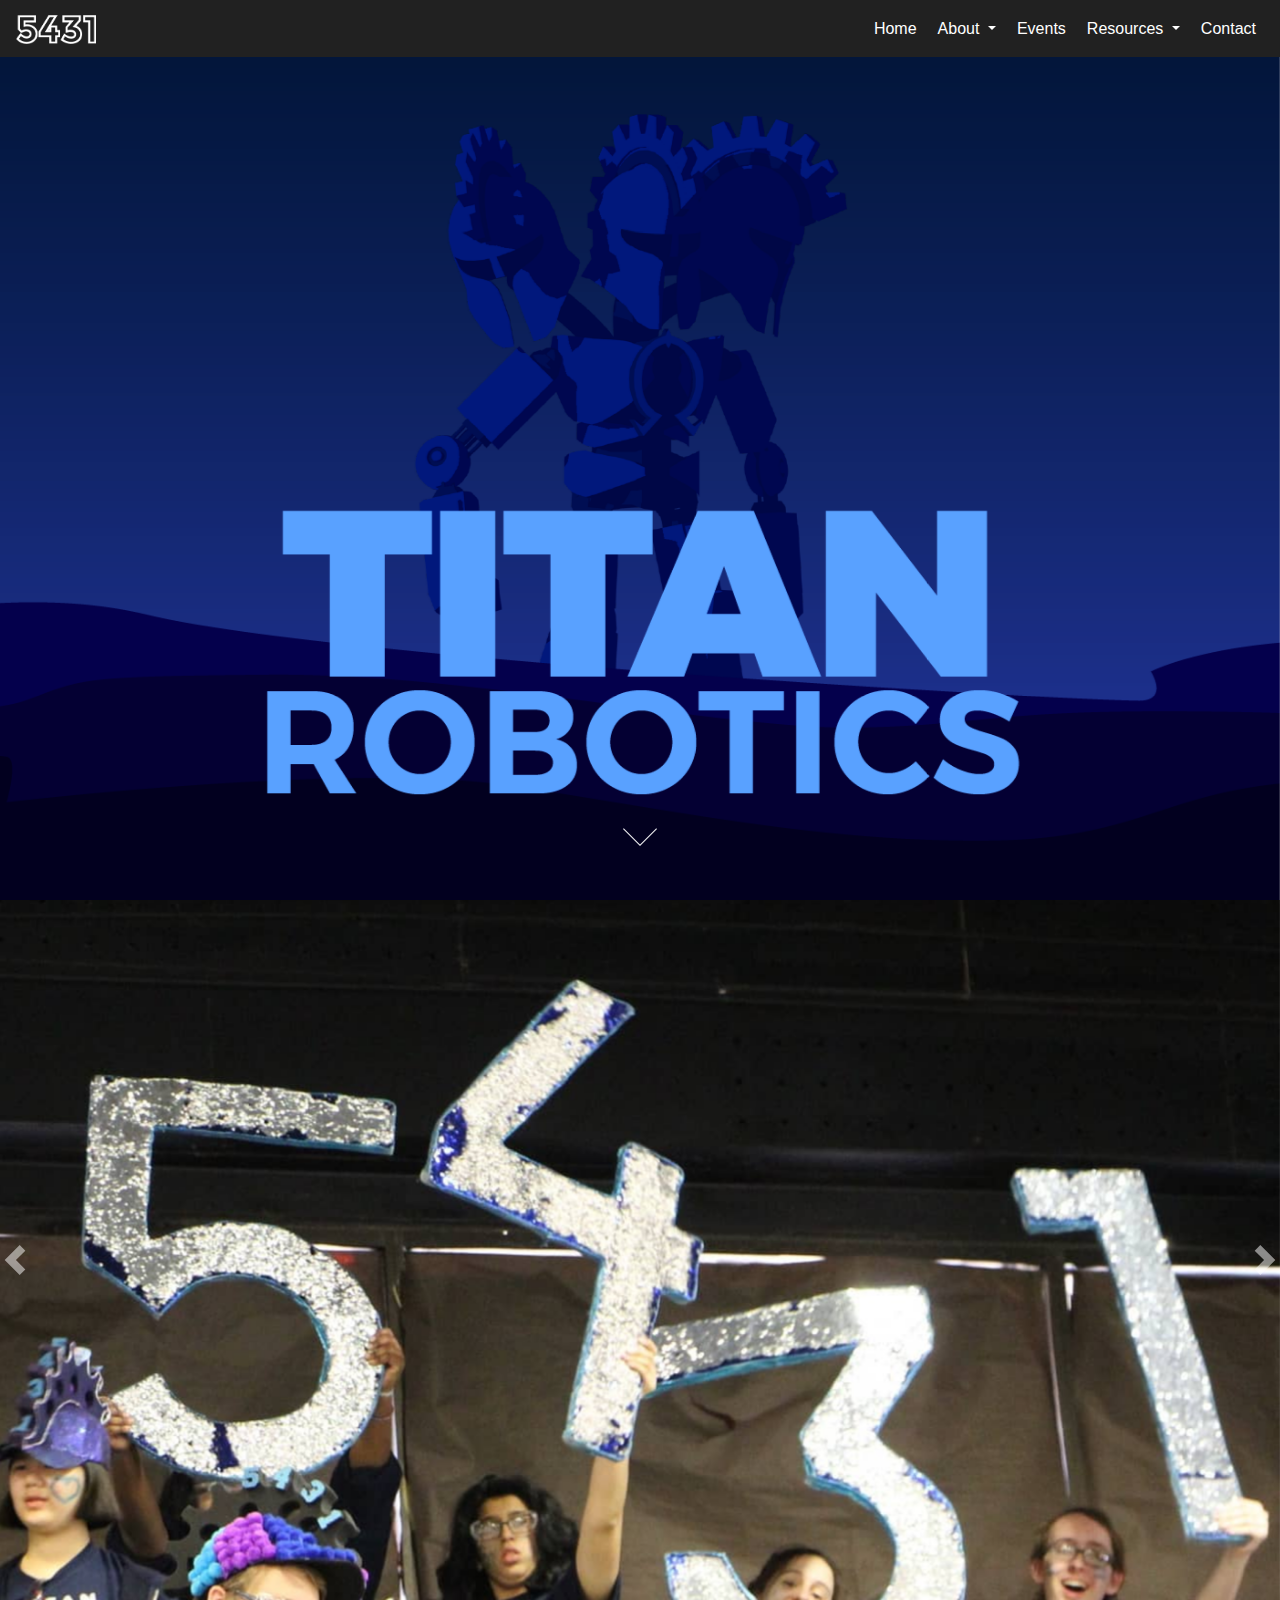
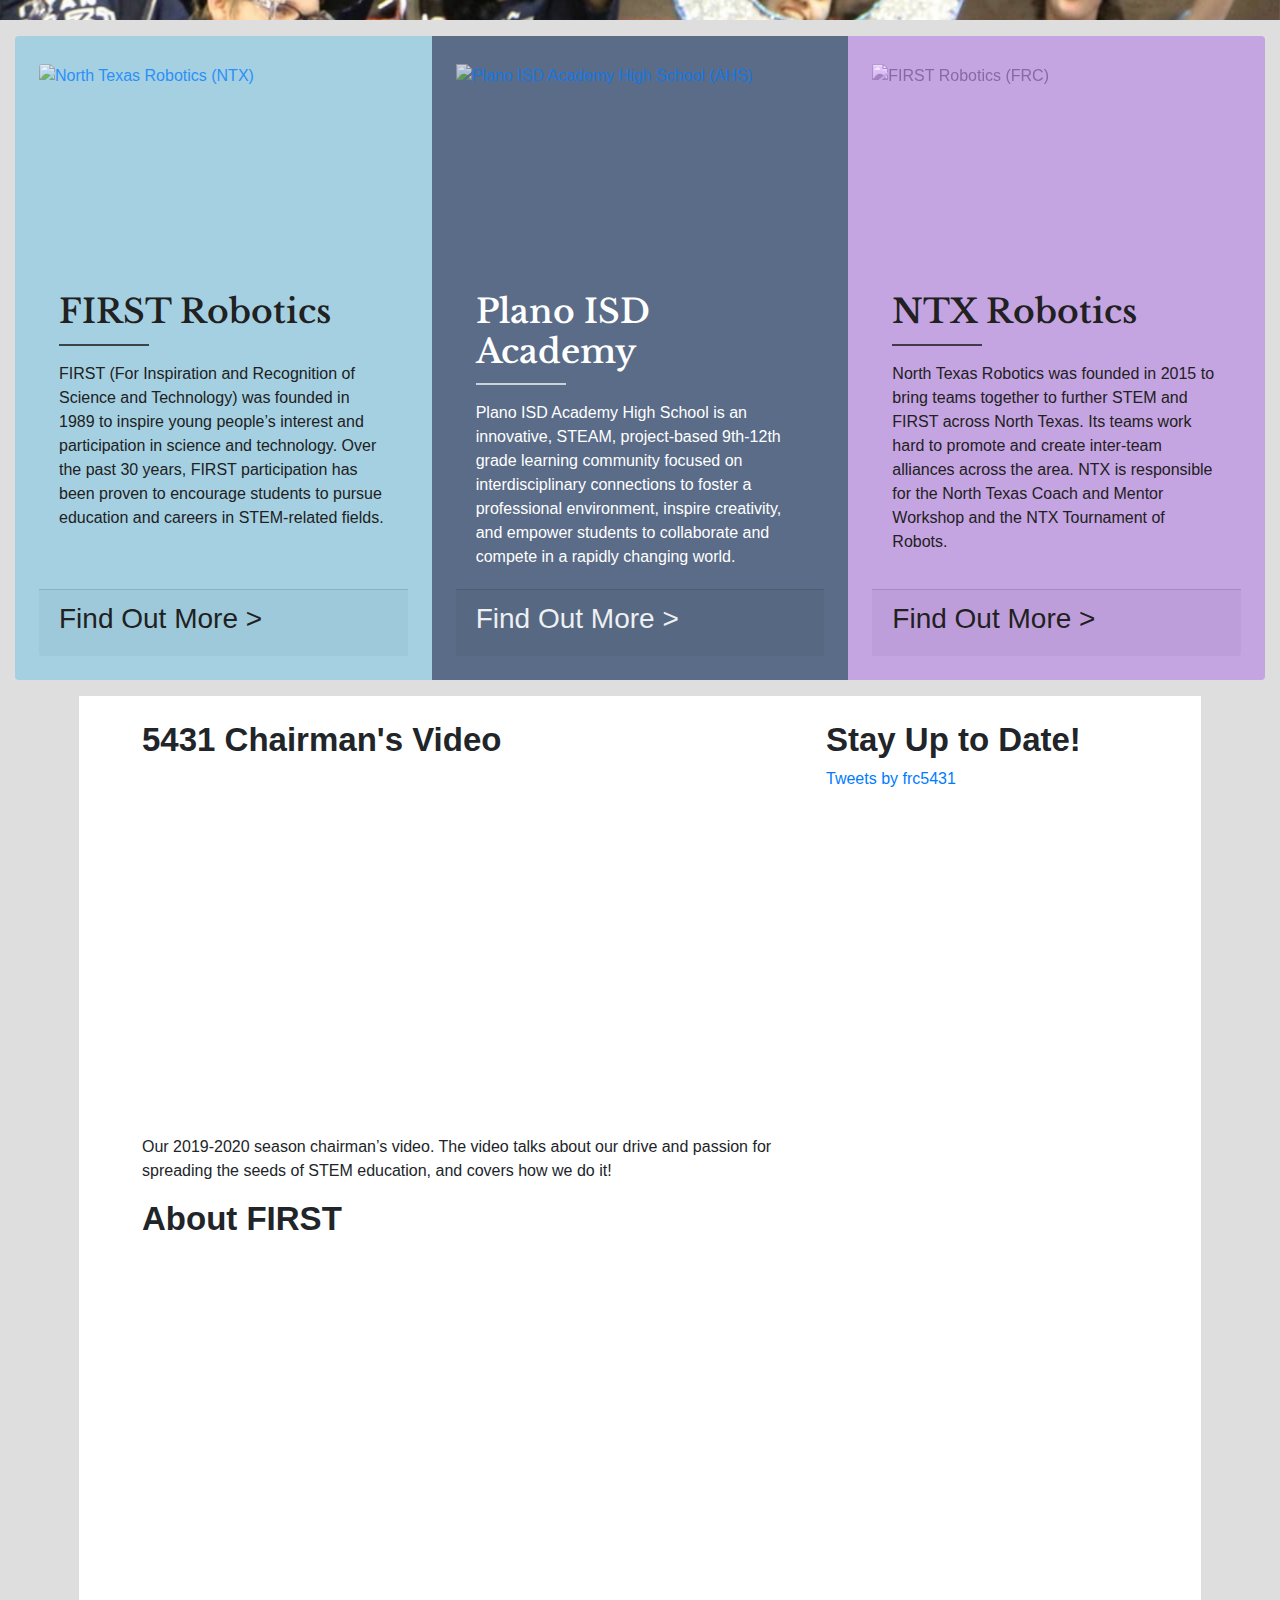
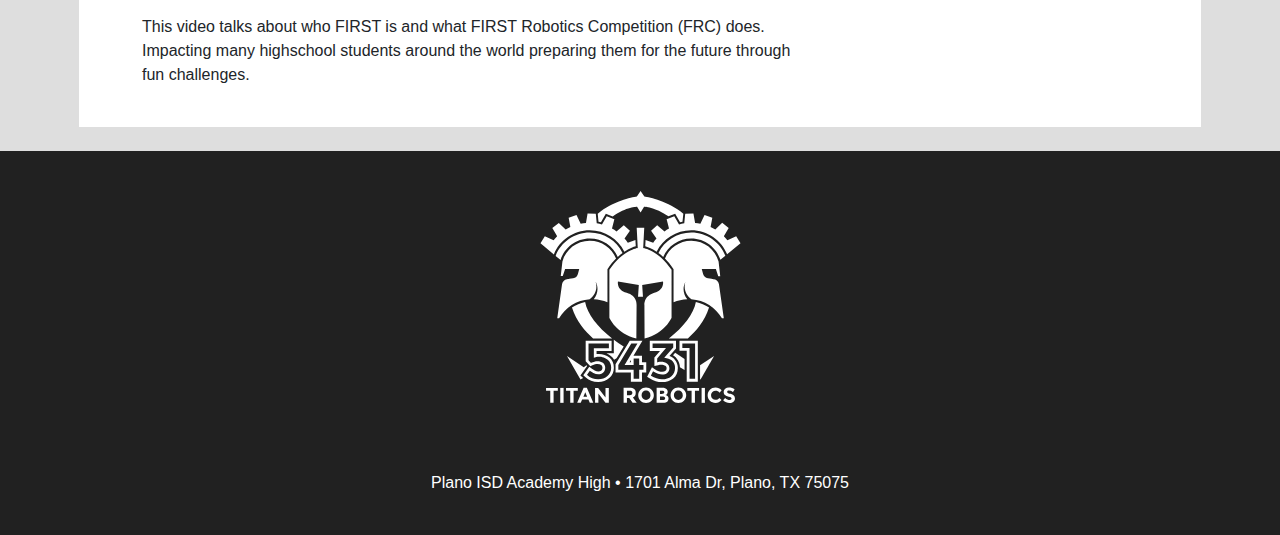
==== commit 9a7ea6d8: "here it is" ====
--- a/index.html
+++ b/index.html
@@ -1,59 +1,76 @@
 ﻿<!DOCTYPE html>
 <html>
-<head>
-
-    <meta charset="UTF-8">
-    <meta http-equiv="content-type" content="text/html; charset=UTF-8">
-    <meta http-equiv="x-ua-compatible" content="ie=edge">
-    <meta name="viewport" content="width=device-width, initial-scale=1.0">
-
-    <meta name="theme-color" content="#00AEED">
-    <meta name="apple-mobile-web-app-capable" content="yes">
-    <meta name="apple-mobile-web-app-status-bar-style" content="#00AEED">
-    <meta name="apple-mobile-web-app-title" content="FRC 5431">
-
-    <meta http-equiv="cleartype" content="on">
-
-    <meta name="application-name" content="FRC 5431">
-    <meta name="msapplication-tooltip" content="FRC 5431">
-
-    <meta name="msapplication-allowDomainApiCalls" content="true">
-    <meta name="msapplication-allowDomainMetaTags" content="true">
-    <meta name="msapplication-navbutton-color" content="#00AEED">
-    <meta name="msapplication-TileColor" content="##001E4F">
-    <meta name="msapplication-TileImage" content="/img/universal/titlelesslogo.png">
-
-    <meta property="al:ios:app_name" content="FRC 5431">
-
-    <meta property="al:android:app_name" content="FRC 5431">
-
-    <meta name="ICBM" content="33.019843, -96.698886">
-    <meta name="geo.position" content="33.019843;-96.698886">
-    <meta name="geo.region" content="US, TX">
-    <meta name="geo.placename" content="Plano">
-
-    <meta name="renderer" content="webkit|ie-comp|ie-stand">
+  <head>
+    <meta charset="UTF-8" />
+    <meta http-equiv="content-type" content="text/html; charset=UTF-8" />
+    <meta http-equiv="x-ua-compatible" content="ie=edge" />
+    <meta name="viewport" content="width=device-width, initial-scale=1.0" />
+
+    <meta name="theme-color" content="#00AEED" />
+    <meta name="apple-mobile-web-app-capable" content="yes" />
+    <meta name="apple-mobile-web-app-status-bar-style" content="#00AEED" />
+    <meta name="apple-mobile-web-app-title" content="FRC 5431" />
+
+    <meta http-equiv="cleartype" content="on" />
+
+    <meta name="application-name" content="FRC 5431" />
+    <meta name="msapplication-tooltip" content="FRC 5431" />
+
+    <meta name="msapplication-allowDomainApiCalls" content="true" />
+    <meta name="msapplication-allowDomainMetaTags" content="true" />
+    <meta name="msapplication-navbutton-color" content="#00AEED" />
+    <meta name="msapplication-TileColor" content="##001E4F" />
+    <meta
+      name="msapplication-TileImage"
+      content="/img/universal/titlelesslogo.png"
+    />
+
+    <meta property="al:ios:app_name" content="FRC 5431" />
+
+    <meta property="al:android:app_name" content="FRC 5431" />
+
+    <meta name="ICBM" content="33.019843, -96.698886" />
+    <meta name="geo.position" content="33.019843;-96.698886" />
+    <meta name="geo.region" content="US, TX" />
+    <meta name="geo.placename" content="Plano" />
+
+    <meta name="renderer" content="webkit|ie-comp|ie-stand" />
 
     <meta property="og:type" content="website" />
     <meta property="og:image" content="/img/universal/titlelesslogo.png" />
     <meta property="og:url" content="http://0.0.0.0:8080/" />
-    <meta property="og:description" content="FRC 5431 Titan Robotics strives to develop student leaders by collaborating to solve complex problems.">
-    <meta property="og:site_name" content="frc5431.com">
-    <meta property="og:locale" content="en_US">
-
-    <meta name="twitter:card" content="summary">
-    <meta name="twitter:title" content="FRC 5431">
-    <meta name="twitter:site" content="@frc5431">
-    <meta name="twitter:creator" content="@frc5431">
-    <meta name="twitter:description" content="FRC 5431 Titan Robotics strives to develop student leaders by collaborating to solve complex problems.">
-
-    <meta name="mobile-web-app-capable" content="yes">
+    <meta
+      property="og:description"
+      content="FRC 5431 Titan Robotics strives to develop student leaders by collaborating to solve complex problems."
+    />
+    <meta property="og:site_name" content="frc5431.com" />
+    <meta property="og:locale" content="en_US" />
+
+    <meta name="twitter:card" content="summary" />
+    <meta name="twitter:title" content="FRC 5431" />
+    <meta name="twitter:site" content="@frc5431" />
+    <meta name="twitter:creator" content="@frc5431" />
+    <meta
+      name="twitter:description"
+      content="FRC 5431 Titan Robotics strives to develop student leaders by collaborating to solve complex problems."
+    />
+
+    <meta name="mobile-web-app-capable" content="yes" />
 
     <!--Bootstrap-->
-    <link rel="stylesheet" href="https://stackpath.bootstrapcdn.com/bootstrap/4.4.1/css/bootstrap.min.css" integrity="sha384-Vkoo8x4CGsO3+Hhxv8T/Q5PaXtkKtu6ug5TOeNV6gBiFeWPGFN9MuhOf23Q9Ifjh" crossorigin="anonymous">
-    <script src="https://stackpath.bootstrapcdn.com/bootstrap/4.4.1/js/bootstrap.min.js" integrity="sha384-wfSDF2E50Y2D1uUdj0O3uMBJnjuUD4Ih7YwaYd1iqfktj0Uod8GCExl3Og8ifwB6" crossorigin="anonymous"></script>
-
-    <link rel="stylesheet" href="styles.css">
+    <link
+      rel="stylesheet"
+      href="https://stackpath.bootstrapcdn.com/bootstrap/4.4.1/css/bootstrap.min.css"
+      integrity="sha384-Vkoo8x4CGsO3+Hhxv8T/Q5PaXtkKtu6ug5TOeNV6gBiFeWPGFN9MuhOf23Q9Ifjh"
+      crossorigin="anonymous"
+    />
+    <script
+      src="https://stackpath.bootstrapcdn.com/bootstrap/4.4.1/js/bootstrap.min.js"
+      integrity="sha384-wfSDF2E50Y2D1uUdj0O3uMBJnjuUD4Ih7YwaYd1iqfktj0Uod8GCExl3Og8ifwB6"
+      crossorigin="anonymous"
+    ></script>
+
+    <link rel="stylesheet" href="styles.css" />
 
     <link rel="icon" type="image/png" href="/img/universal/titlelesslogo.png" />
     <link rel="icon" type="image/x-icon" href="/img/favicon.ico" />
@@ -63,156 +80,298 @@
 
     <meta property="og:title" content="FRC 5431 Titan Robotics" />
 
-    <meta name="description" content="FRC 5431 Titan Robotics strives to develop student leaders by collaborating to solve complex problems.">
+    <meta
+      name="description"
+      content="FRC 5431 Titan Robotics strives to develop student leaders by collaborating to solve complex problems."
+    />
 
     <script src="https://code.jquery.com/jquery-3.4.1.js"></script>
     <script src="rellax-master/rellax.min.js"></script>
     <script src="script.js"></script>
-    
-    
-<!--stuff added specifically for slider-->
-    <link href="https://cdn.jsdelivr.net/npm/bootstrap@4.5.3/dist/css/bootstrap.min.css" rel="stylesheet"/>
-<script src="https://cdnjs.cloudflare.com/ajax/libs/jquery/3.3.1/jquery.min.js"></script>
-<script src="https://cdn.jsdelivr.net/npm/bootstrap@4.5.3/dist/js/bootstrap.bundle.min.js"></script>
+
+    <!--stuff added specifically for slider-->
+    <link
+      href="https://cdn.jsdelivr.net/npm/bootstrap@4.5.3/dist/css/bootstrap.min.css"
+      rel="stylesheet"
+    />
+    <script src="https://cdnjs.cloudflare.com/ajax/libs/jquery/3.3.1/jquery.min.js"></script>
+    <script src="https://cdn.jsdelivr.net/npm/bootstrap@4.5.3/dist/js/bootstrap.bundle.min.js"></script>
     <script>
-         
-$('#zoomer').carousel({
-  interval: 6000,
-  pause: false,
-  ride: "carousel"
-})
+      $("#zoomer").carousel({
+        interval: 6000,
+        pause: false,
+        ride: "carousel",
+      });
     </script>
 
-
     <title>5431 TITAN ROBOTICS</title>
-
-
-</head>
-<body>
+  </head>
+  <body>
     <!--Navigation bar-->
-    <div id="navbar"> </div>
+    <div id="navbar"></div>
 
     <main>
-        <!--Top banner-->
-        <section id="banner">
-            <div id="index-banner-image" class="rellax" data-rellax-speed="-1"></div>
-            <div id="arrowdown">
-                <a href="#slider"><span></span></a>
-            </div>
-        </section>
-
-        <div id="zoomer" class="carousel slide carousel-fade d-none d-sm-block" data-ride="carousel">
-
-            <div class="carousel-inner">
-
-                <div class="carousel-item active" id="activeOnLoad"> <!-- get the ID -->
-                <div class="item-inner" style="background-image: url('https://i.picsum.photos/id/874/1920/1680.jpg?hmac=KDczwg-ejraLUmoflMNUBCkt1LyLxNreJptc7RQajFY')"></div>
+      <!--Top banner-->
+      <section id="banner">
+        <div
+          id="index-banner-image"
+          class="rellax"
+          data-rellax-speed="-1"
+        ></div>
+        <div id="arrowdown">
+          <a href="#slider"><span></span></a>
+        </div>
+      </section>
+
+      <div
+        id="zoomer"
+        class="carousel slide carousel-fade d-none d-sm-block"
+        data-ride="carousel"
+      >
+        <div class="carousel-inner">
+          <div class="carousel-item active" id="activeOnLoad">
+            <!-- get the ID -->
+            <div
+              class="item-inner"
+              style="
+                background-image: url('img/universal/5431\ number\ sign.jpg');
+              "
+            ></div>
+          </div>
+
+          <div class="carousel-item">
+            <div
+              class="item-inner"
+              style="background-image: url('img/universal/frc\ event.jpg')"
+            ></div>
+          </div>
+
+          <div class="carousel-item">
+            <div
+              class="item-inner"
+              style="
+                background-image: url('img/about/2020/Hyperion\ shooting.jpg');
+              "
+            ></div>
+          </div>
+
+          <div class="carousel-item">
+            <div
+              class="item-inner"
+              style="
+                background-image: url('img/universal/hat\ construction.jpg');
+              "
+            ></div>
+          </div>
+        </div>
+        <a
+          class="carousel-control-prev"
+          href="#zoomer"
+          role="button"
+          data-slide="prev"
+        >
+          <span class="carousel-control-prev-icon" aria-hidden="true"></span>
+        </a>
+        <a
+          class="carousel-control-next"
+          href="#zoomer"
+          role="button"
+          data-slide="next"
+        >
+          <span class="carousel-control-next-icon" aria-hidden="true"></span>
+        </a>
+      </div>
+      <!-- /.carousel -->
+
+      <!--End of slider-->
+
+      <!--Everything below the slider-->
+      <section id="index-content">
+        <div class="container-fluid pb-0 pb-md-4">
+          <!--Three boxes containing information about FIRST, PAHS and NTX-->
+          <div class="card-group pt-3">
+            <div class="card p-2 p-lg-4" id="titan-blue">
+              <div class="mt-1">
+                <img
+                  class="card-img-overlay d-block d-md-none mh-100 mw-100"
+                  src="img/Logos/FRC_condensed.png"
+                  alt="North Texas Robotics (NTX)"
+                />
+                <img
+                  class="card-img-overlay d-none d-md-flex ml-md-auto d-lg-none mh-100 mw-100"
+                  src="img/Logos/FRC.png"
+                  alt="North Texas Robotics (NTX)"
+                />
+                <a
+                  href="https://www.firstinspires.org/robotics/frc"
+                  target="_blank"
+                  ><img
+                    class="card-img-top d-none d-lg-block"
+                    src="img\Logos\frc.png"
+                    alt="North Texas Robotics (NTX)"
+                /></a>
+              </div>
+              <div class="card-body">
+                <h2 class="card-title mt-3">FIRST Robotics</h2>
+                <div class="line mb-3"></div>
+                <p class="card-text">
+                  FIRST (For Inspiration and Recognition of Science and
+                  Technology) was founded in 1989 to inspire young people’s
+                  interest and participation in science and technology. Over the
+                  past 30 years, FIRST participation has been proven to
+                  encourage students to pursue education and careers in
+                  STEM-related fields.
+                </p>
+              </div>
+              <div class="card-footer">
+                <h3>
+                  <a
+                    href="https://www.firstinspires.org/robotics/frc"
+                    target="_blank"
+                    >Find Out More ></a
+                  >
+                </h3>
+              </div>
+            </div>
+            <div class="w-100 pt-3 d-none d-sm-block d-lg-none">
+              <!-- wrap on sm-->
+            </div>
+            <div class="card p-2 p-lg-4" id="titan-navy">
+              <div class="mt-1">
+                <img
+                  class="card-img-overlay d-block d-md-flex ml-md-auto d-lg-none mh-100 mw-100"
+                  src="img\Logos\pahs_helmet.png"
+                  alt="Plano ISD Academy High School (AHS)"
+                />
+                <a href="https://www.pisd.edu/academy" target="_blank"
+                  ><img
+                    class="card-img-top d-none d-lg-block"
+                    src="img\Logos\pahs_helmet.png"
+                    alt="Plano ISD Academy High School (AHS)"
+                /></a>
+              </div>
+              <div class="card-body">
+                <h2 class="card-title mt-3">Plano ISD Academy</h2>
+                <div class="line mb-3"></div>
+                <p class="card-text">
+                  Plano ISD Academy High School is an innovative, STEAM,
+                  project-based 9th-12th grade learning community focused on
+                  interdisciplinary connections to foster a professional
+                  environment, inspire creativity, and empower students to
+                  collaborate and compete in a rapidly changing world.
+                </p>
+              </div>
+              <div class="card-footer">
+                <h3>
+                  <a href="https://www.pisd.edu/academy" target="_blank"
+                    >Find Out More ></a
+                  >
+                </h3>
+              </div>
+            </div>
+            <div class="w-100 pt-3 d-none d-sm-block d-lg-none">
+              <!-- wrap on sm-->
+            </div>
+            <div class="card p-2 p-lg-4" id="titan-purple">
+              <div class="mt-1">
+                <img
+                  class="card-img-overlay d-block d-md-none mh-100 mw-100"
+                  src="img\Logos\ntx_no_text.png"
+                  alt="FIRST Robotics (FRC)"
+                />
+                <img
+                  class="card-img-overlay d-none d-md-flex ml-md-auto d-lg-none mh-100 mw-100"
+                  src="img\Logos\ntx.png"
+                  alt="FIRST Robotics (FRC)"
+                />
+                <a href="https://www.pisd.edu/academy" target="_blank"
+                  ><img
+                    class="card-img-top d-none d-lg-block"
+                    src="img\Logos\ntx.png"
+                    alt="FIRST Robotics (FRC)"
+                /></a>
+              </div>
+              <div class="card-body">
+                <h2 class="card-title mt-3">NTX Robotics</h2>
+                <div class="line mb-3"></div>
+                <p class="card-text">
+                  North Texas Robotics was founded in 2015 to bring teams
+                  together to further STEM and FIRST across North Texas. Its
+                  teams work hard to promote and create inter-team alliances
+                  across the area. NTX is responsible for the North Texas Coach
+                  and Mentor Workshop and the NTX Tournament of Robots.
+                </p>
+              </div>
+              <div class="card-footer">
+                <h3>
+                  <a href="https://www.ntxrobotics.com/" target="_blank"
+                    >Find Out More ></a
+                  >
+                </h3>
+              </div>
+            </div>
+          </div>
+
+          <!--Main section containing embed videos and Twitter timeline-->
+          <div class="px-xl-5 px-md-3 px-0">
+            <div
+              class="row mt-3 mx-lg-3 mx-md-2 mx-0 px-xl-5 px-md-4 px-2 py-md-4 py-3"
+              id="media"
+            >
+              <div class="col col-md-8">
+                <h2>5431 Chairman's Video</h2>
+                <div class="embed-responsive embed-responsive-16by9">
+                  <iframe
+                    width="700"
+                    height="394"
+                    src="https://www.youtube.com/embed/V_4pVFlNjqI"
+                    frameborder="0"
+                    allow="accelerometer; autoplay; encrypted-media; gyroscope; picture-in-picture"
+                    allowfullscreen
+                  ></iframe>
                 </div>
-
-                <div class="carousel-item">
-                <div class="item-inner" style="background-image: url('https://i.picsum.photos/id/878/1920/1680.jpg?hmac=_FQShv6E5HdjI6OKgjozFJQz8SXlT1OwmqijW5jHGQo')"></div>
+                <p>
+                  Our 2019-2020 season chairman’s video. The video talks about
+                  our drive and passion for spreading the seeds of STEM
+                  education, and covers how we do it!
+                </p>
+                <h2>About FIRST</h2>
+                <div class="embed-responsive embed-responsive-16by9">
+                  <iframe
+                    width="700"
+                    height="394"
+                    src="https://www.youtube.com/embed/K_PuWjr7qcM"
+                    frameborder="0"
+                    allow="accelerometer; autoplay; encrypted-media; gyroscope; picture-in-picture"
+                    allowfullscreen
+                  ></iframe>
                 </div>
-
-                <div class="carousel-item">
-                <div class="item-inner" style="background-image: url('https://i.picsum.photos/id/870/1920/1680.jpg?hmac=IAkVJX2zYS6BuaMLixYh5xoyOpeDH5WkcGTacBUPPXM')"></div>
-                </div>
-
-            </div>
-            <a class="carousel-control-prev" href="#zoomer" role="button" data-slide="prev">
-                <span class="carousel-control-prev-icon" aria-hidden="true"></span>
-            </a>
-            <a class="carousel-control-next" href="#zoomer" role="button" data-slide="next">
-                <span class="carousel-control-next-icon" aria-hidden="true"></span>
-            </a>
-
+                <p>
+                  This video talks about who FIRST is and what FIRST Robotics
+                  Competition (FRC) does. Impacting many highschool students
+                  around the world preparing them for the future through fun
+                  challenges.
+                </p>
+              </div>
+              <div class="col col-md-4">
+                <h2>Stay Up to Date!</h2>
+                <a
+                  class="twitter-timeline"
+                  data-height="1000"
+                  href="https://twitter.com/frc5431?ref_src=twsrc%5Etfw"
+                  >Tweets by frc5431</a
+                >
+                <script
+                  async
+                  src="https://platform.twitter.com/widgets.js"
+                  charset="utf-8"
+                ></script>
+              </div>
+            </div>
+          </div>
         </div>
-        <!-- /.carousel -->
-
-        <!--End of slider-->
-
-        <!--Everything below the slider-->
-        <section id="index-content">
-
-            <div class="container-fluid pb-0 pb-md-4">
-
-                <!--Three boxes containing information about FIRST, PAHS and NTX-->
-                <div class="card-group pt-3">
-                    <div class="card p-2 p-lg-4" id="titan-blue">
-                        <div class="mt-1">
-                            <img class="card-img-overlay d-block d-md-none mh-100 mw-100" src="img/Logos/FRC_condensed.png" alt="North Texas Robotics (NTX)" />
-                            <img class="card-img-overlay d-none d-md-flex ml-md-auto d-lg-none mh-100 mw-100" src="img/Logos/FRC.png" alt="North Texas Robotics (NTX)" />
-                            <a href="https://www.firstinspires.org/robotics/frc" target="_blank"><img class="card-img-top d-none d-lg-block" src="img\Logos\frc.png" alt="North Texas Robotics (NTX)" /></a>
-                        </div>
-                        <div class="card-body">
-                            <h2 class="card-title mt-3">FIRST Robotics</h2>
-                            <div class="line mb-3"></div>
-                            <p class="card-text">FIRST (For Inspiration and Recognition of Science and Technology) was founded in 1989 to inspire young people’s interest and participation in science and technology. Over the past 30 years, FIRST participation is proven to encourage students to pursue education and careers in STEM-related fields.</p>
-                        </div>
-                        <div class="card-footer">
-                            <h3><a href="https://www.firstinspires.org/robotics/frc" target="_blank">Find Out More ></a></h3>
-                        </div>
-                    </div>
-                    <div class="w-100 pt-3 d-none d-sm-block d-lg-none"><!-- wrap on sm--></div>
-                    <div class="card p-2 p-lg-4" id="titan-navy">
-                        <div class="mt-1">
-                            <img class="card-img-overlay d-block d-md-flex ml-md-auto d-lg-none mh-100 mw-100" src="img\Logos\pahs_helmet.png" alt="Plano ISD Academy High School (AHS)" />
-                            <a href="https://www.pisd.edu/academy" target="_blank"><img class="card-img-top d-none d-lg-block" src="img\Logos\pahs_helmet.png" alt="Plano ISD Academy High School (AHS)" /></a>
-                        </div>
-                        <div class="card-body">
-                            <h2 class="card-title mt-3">Plano ISD Academy</h2>
-                            <div class="line mb-3"></div>
-                            <p class="card-text">Plano ISD Academy High School is an innovative, STEAM, project-based 9th-12th grade learning community focused on interdisciplinary connections to foster a professional environment, inspire creativity, and empower students to collaborate and compete in a rapidly changing world.</p>
-                        </div>
-                        <div class="card-footer">
-                            <h3><a href="https://www.pisd.edu/academy" target="_blank">Find Out More ></a></h3>
-                        </div>
-                    </div>
-                    <div class="w-100 pt-3 d-none d-sm-block d-lg-none"><!-- wrap on sm--></div>
-                    <div class="card p-2 p-lg-4" id="titan-purple">
-                        <div class="mt-1">
-                            <img class="card-img-overlay d-block d-md-none mh-100 mw-100" src="img\Logos\ntx_no_text.png" alt="FIRST Robotics (FRC)" />
-                            <img class="card-img-overlay d-none d-md-flex ml-md-auto d-lg-none mh-100 mw-100" src="img\Logos\ntx.png" alt="FIRST Robotics (FRC)" />
-                            <a href="https://www.pisd.edu/academy" target="_blank"><img class="card-img-top d-none d-lg-block" src="img\Logos\ntx.png" alt="FIRST Robotics (FRC)" /></a>
-                        </div>
-                        <div class="card-body">
-                            <h2 class="card-title mt-3">NTX Robotics</h2>
-                            <div class="line mb-3"></div>
-                            <p class="card-text">North Texas Robotics was founded in 2015 to bring teams together to further STEM and FIRST across North Texas. Its teams work hard to promote and create inter-team alliances across the area. NTX is responsible for the North Texas Coach and Mentor Workshop and the NTX Tournament of Robots. </p>
-                        </div>
-                        <div class="card-footer">
-                            <h3><a href="https://www.ntxrobotics.com/" target="_blank">Find Out More ></a></h3>
-                        </div>
-                    </div>
-                </div>
-
-                <!--Main section containing embed videos and Twitter timeline-->
-                <div class="px-xl-5 px-md-3 px-0">
-                <div class="row mt-3 mx-lg-3 mx-md-2 mx-0 px-xl-5 px-md-4 px-2 py-md-4 py-3" id="media">
-                    <div class="col col-md-8">
-                        <h2>Important Video</h2>
-                        <div class="embed-responsive embed-responsive-16by9">
-                            <iframe width="700" height="394" src="https://www.youtube.com/embed/V_4pVFlNjqI" frameborder="0" allow="accelerometer; autoplay; encrypted-media; gyroscope; picture-in-picture" allowfullscreen></iframe>
-                        </div>
-                        <p>Our 2019-2020 season chairman’s video. The video talks about our drive and passion for spreading the seeds of STEM education, and covers how we do it!</p>
-                        <h2>Some Other Important Video</h2>
-                        <div class="embed-responsive embed-responsive-16by9">
-                            <iframe  width="700" height="394"  src="https://www.youtube.com/embed/wSA6InzFAZE" frameborder="0" allow="accelerometer; autoplay; encrypted-media; gyroscope; picture-in-picture" allowfullscreen></iframe>
-                        </div>
-                        <p>This video talks about who FIRST is and what FIRST Robotics Competition (FRC) does. Impacting many highschool students around the world preparing them for the future through fun challenges.</p>
-                    </div>
-                    <div class="col col-md-4">
-                        <h2>Stay Up to Date!</h2>
-                        <a class="twitter-timeline" data-height="1000" href="https://twitter.com/frc5431?ref_src=twsrc%5Etfw">Tweets by frc5431</a> <script async src="https://platform.twitter.com/widgets.js" charset="utf-8"></script>
-                    </div>
-                </div>
-                </div>
-
-            </div>
-            <div id="footer"></div>
-
-        </section>
+        <div id="footer"></div>
+      </section>
     </main>
-
-
-</body>
-</html>+  </body>
+</html>
--- a/styles.css
+++ b/styles.css
@@ -1,4 +1,4 @@
-/*TODO: organize code*/
+/*TODO: organize mess*/
 
 @import url('https://fonts.googleapis.com/css?family=Montserrat:100,200,300,400,500,600,700,900&display=swap');
 @import url('https://fonts.googleapis.com/css?family=Libre+Baskerville&display=swap');
@@ -6,6 +6,12 @@
     --black: #212121;
     --white: #fefefe;
     --grey: #dedede;
+    /* The only reason I haven't added variables for the Titan-themed purple, blue, and navy is that I always end up using different
+    alpha values/opacities in different contexts. The RGB values for these colors remain consistent, however:
+        Titan purple: rgb(139, 31, 234)
+        Titan blue: rgb(29, 175, 234)
+        Titan navy: rgb(10, 60, 100)
+    */
 }
 
 html, body, section, main {
@@ -32,6 +38,15 @@
 .page-content {
     position: absolute;
     top: 80vh;
+}
+
+.btn-primary { /* used in oursponsors.html and contactus.html; otherwise a generic blue */
+    background-color: rgba(139,31,234, 0.7) !important; /* for browsers that don't support CSS gradients */
+
+    /* gradient below added just for fun, could be deleted */
+    /* background: linear-gradient(to right, rgba(139,31,234, 1) -30%, rgba(10, 60, 100, 1) 71%, rgba(139,31,234, 1) 140%) !important; */
+    /* box-shadow: 0 1px 3px rgba(0,0,0,0.12), 0 1px 2px rgba(0,0,0,0.24); */
+    border-color: rgba(0, 0, 0, 0) !important;
 }
 
 /*
@@ -149,7 +164,7 @@
         bottom: 0;
         left: 0;
         content: '';
-        width: 100%;
+        /* width: 100%; messes up the form in contactus.html for some reason, don't know the original purpose of this line */
         height: 80%;
     }
 
@@ -512,6 +527,19 @@
 /*End of our team*/
 
 /*Our story*/
+#ourstory-banner-image {
+    top: 0px;
+    background: linear-gradient(
+        rgba(50, 50, 50, 0.25), 
+        rgba(50, 50, 50, 0.25)
+    ),
+        url("img/universal/construction.jpg") center no-repeat;
+    background-size: cover;
+    width: 100%;
+    height: 80vh;
+    filter: blur(3px);
+    -webkit-filter: blur(3px);
+}
 
 .carousel-inner {
     width: 100%;
@@ -560,37 +588,50 @@
 
 /*Game Logos*/
 #game-logo-15 {
+    background: url('img/about/2015/RecycleRush.png'), rgba(50,200,160,1); /* for browsers that don't support CSS gradients */
     background: url('img/about/2015/RecycleRush.png'), linear-gradient(90deg, rgba(30,210,120,1) 0%, rgba(50,200,160,1) 35%, rgba(50,160,200,1) 100%);
     background-repeat: no-repeat;
     background-position: center center;
     background-size: contain;
 }
 #game-logo-16 {
+    background: url('img/about/2016/Stronghold.png'), rgba(170,110,160,1); /* for browsers that don't support CSS gradients */
     background: url('img/about/2016/Stronghold.png'), radial-gradient(rgba(230,100,60,1) 5%, rgba(170,110,160,1) 65%, rgba(130,120,220,1) 100%);
     background-repeat: no-repeat;
     background-position: center center;
     background-size: contain;
 }
 #game-logo-17 {
+    background: url('img/about/2017/Steamworks.png'), rgba(160,140,20,1); /* for browsers that don't support CSS gradients */
     background: url('img/about/2017/Steamworks.png'), linear-gradient(90deg, rgba(160,140,20,1) 0%, rgba(140,150,70,1) 35%, rgba(120,140,100,1) 100%);
     background-repeat: no-repeat;
     background-position: center center;
     background-size: contain;
 }
 #game-logo-18 {
+    background: url('img/about/2018/PowerUp.png'), rgba(205, 205, 100, 1); /* for browsers that don't support CSS gradients */
     background: url('img/about/2018/PowerUp.png'), linear-gradient(-45deg, rgba(235,100,100,1) 0%, rgba(205,205,100,1) 50%, rgba(100,100,235,1) 100%);
     background-repeat: no-repeat;
     background-position: center center;
     background-size: contain;
 }
 #game-logo-19 {
+    background: url('img/about/2019/DeepSpace_white.png'), rgba(10,70,110,1); /* for browsers that don't support CSS gradients */
     background: url('img/about/2019/DeepSpace_white.png'), radial-gradient(rgba(20,90,150,1) 2%, rgba(10,70,110,1) 35%, rgba(5,15,30,1) 100%);
     background-repeat: no-repeat;
     background-position: center center;
     background-size: contain;
 }
 #game-logo-20 {
+    background: url('img/about/2020/InfiniteRecharge_white.png'), rgba(180,180,35,1); /* for browsers that don't support CSS gradients */
     background: url('img/about/2020/InfiniteRecharge_white.png'), linear-gradient(180deg, rgba(180,180,35,1), rgba(35,35,180,1));
+    background-repeat: no-repeat;
+    background-position: center center;
+    background-size: contain;
+}
+#game-logo-22 {
+    background: url('img/about/2022/Rapid\ React.png'), rgba(57, 124, 56, 0.7); /* for browsers that don't support CSS gradients */
+    background: url('img/about/2022/Rapid\ React.png'), repeating-conic-gradient(from 90deg at 50% 100%, rgba(24, 90, 170, 0.9) 0%, rgba(0, 0, 0, 0.7) 20%, rgba(57, 124, 56, 0.9) 30%, rgba(166, 203, 17, 0.9) 40%, rgba(208, 228, 134, 0.9) 50%);
     background-repeat: no-repeat;
     background-position: center center;
     background-size: contain;
@@ -694,7 +735,7 @@
         rgba(50, 50, 50, 0.25), 
         rgba(50, 50, 50, 0.25)
     ),
-        url("img/about/2019/5431sign2.jpg") center no-repeat;
+        url("img/universal/5431\ flag\ cropped.jpg"), center no-repeat;
     background-size: cover;
     width: 100%;
     height: 80vh;
@@ -738,9 +779,12 @@
     }
 }
 
+/*Before the purple had an opacity of 0.8, whereas now the opacity is at 1.
+With an opacity of 1 the purple cards overpower the blue ones, but the text
+is less painful to read.*/
 @media (max-width: 575px) {
     .titan-purple-xl {
-        background: rgba(139,31,234,0.8) !important;
+        background: rgba(139,31,234) !important;
         color: var(--white);
     }
     .titan-blue-xl {
@@ -751,7 +795,7 @@
 
 @media (min-width: 576px) and (max-width: 1199px) {
     .titan-purple-sm {
-        background: rgba(139,31,234,0.8) !important;
+        background: rgba(139,31,234) !important;
         color: var(--white);
     }
     .titan-blue-sm {
@@ -762,7 +806,7 @@
 
 @media (min-width: 1200px) {
     .titan-purple-xl {
-        background: rgba(139,31,234,0.8) !important;
+        background: rgb(139, 31, 234) !important;
         color: var(--white);
     }
     .titan-blue-xl {
@@ -780,7 +824,7 @@
         rgba(50, 50, 50, 0.25), 
         rgba(50, 50, 50, 0.25)
     ),
-        url("img/universal/team-cheering-2.jpg") center no-repeat;
+        url("img/universal/team\ spirit.jpg") center no-repeat;
     background-size: cover;
     width: 100%;
     height: 80vh;
@@ -820,10 +864,22 @@
 
 /*End of our sponsors*/
 
+/*Events*/
+#events-banner-image {
+    top: 0px;
+    background: url("img/universal/frc\ panorama.jpg") top no-repeat;
+    background-size: cover;
+    width: 100%;
+    height: 80vh;
+    filter: blur(3px);
+    -webkit-filter: blur(3px);
+}
+/*End of events*/
+
 /*Contact us*/
 #contactus-banner-image {
     top: 0px;
-    background: url("img/about/2019/Robots.jpg") center no-repeat;
+    background: url("img/about/2020/Hyperion\ competing.jpg") center no-repeat;
     background-size: cover;
     width: 100%;
     height: 80vh;
@@ -839,4 +895,8 @@
 .anchor {
     padding-top: 90px;
 }
+.form-control:valid {
+    border-color: var(--grey) !important;
+    background-image: none !important;
+}
 /*End of contact us*/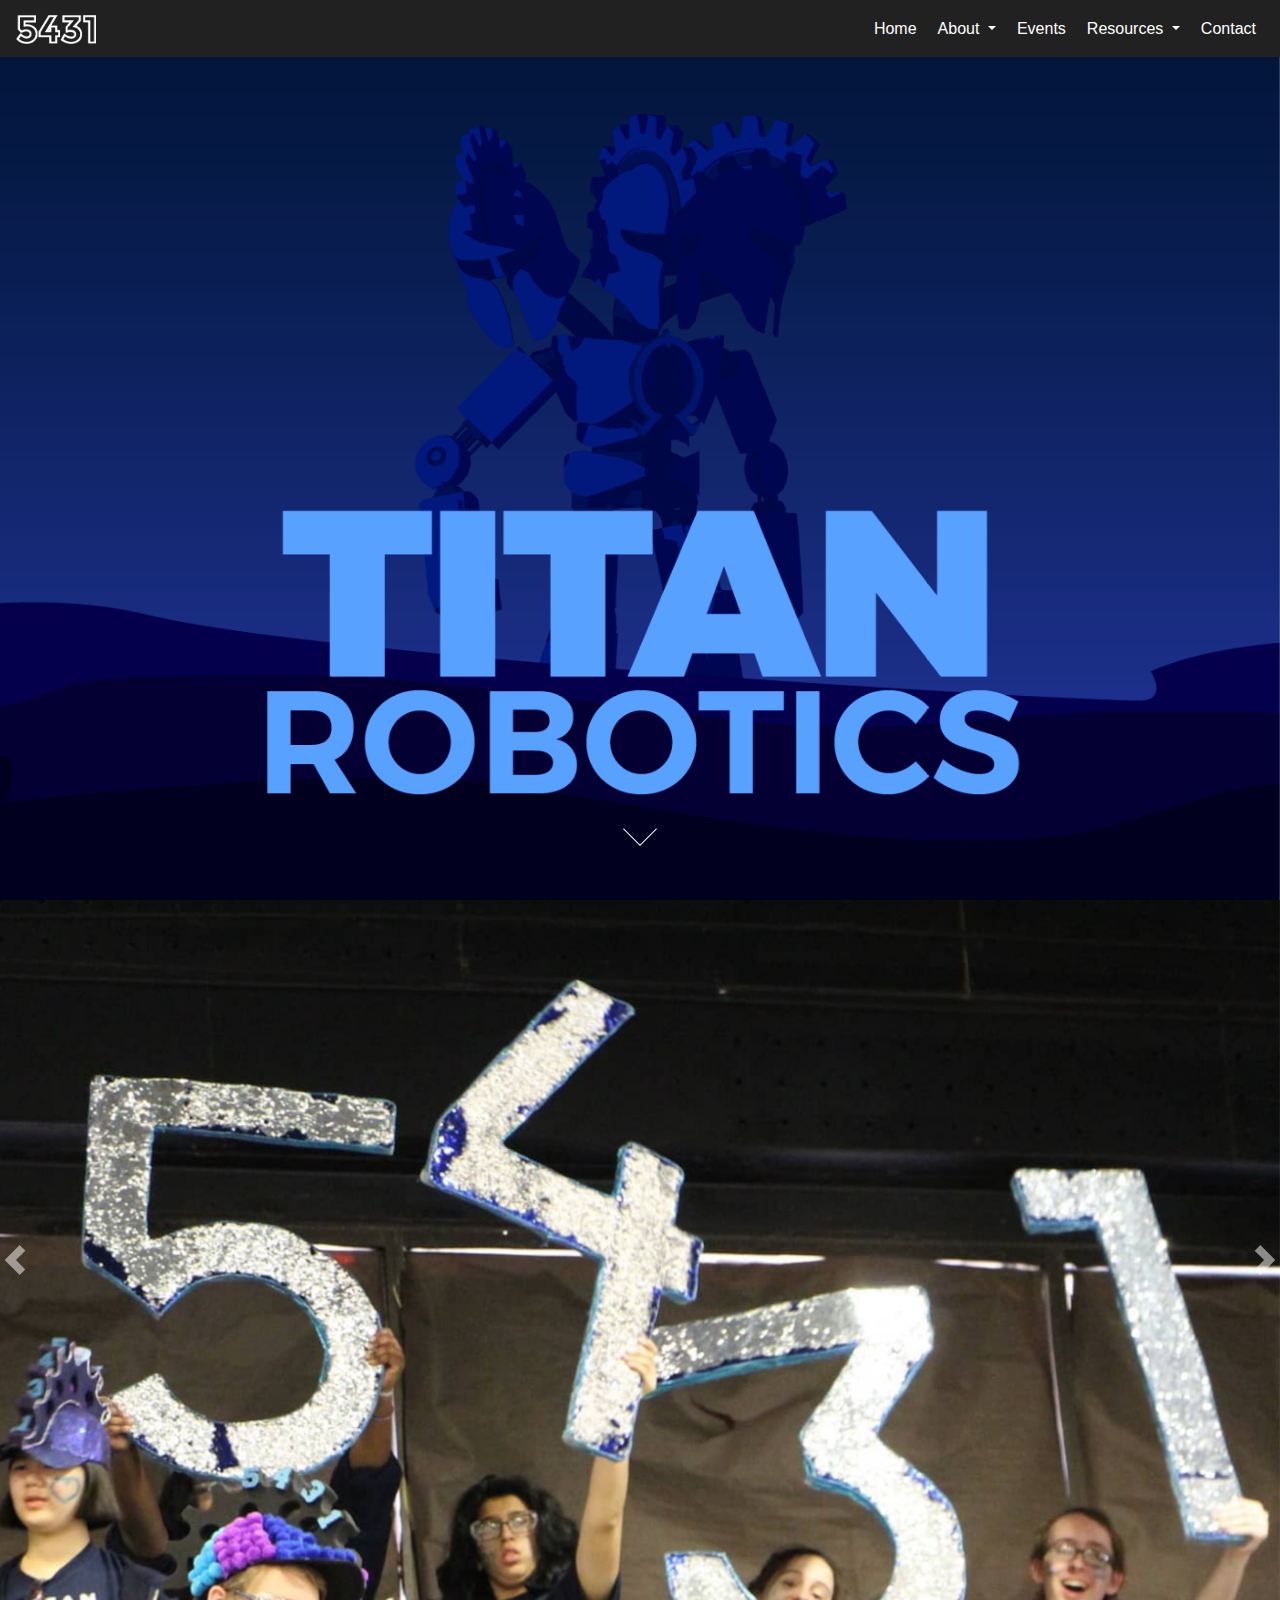
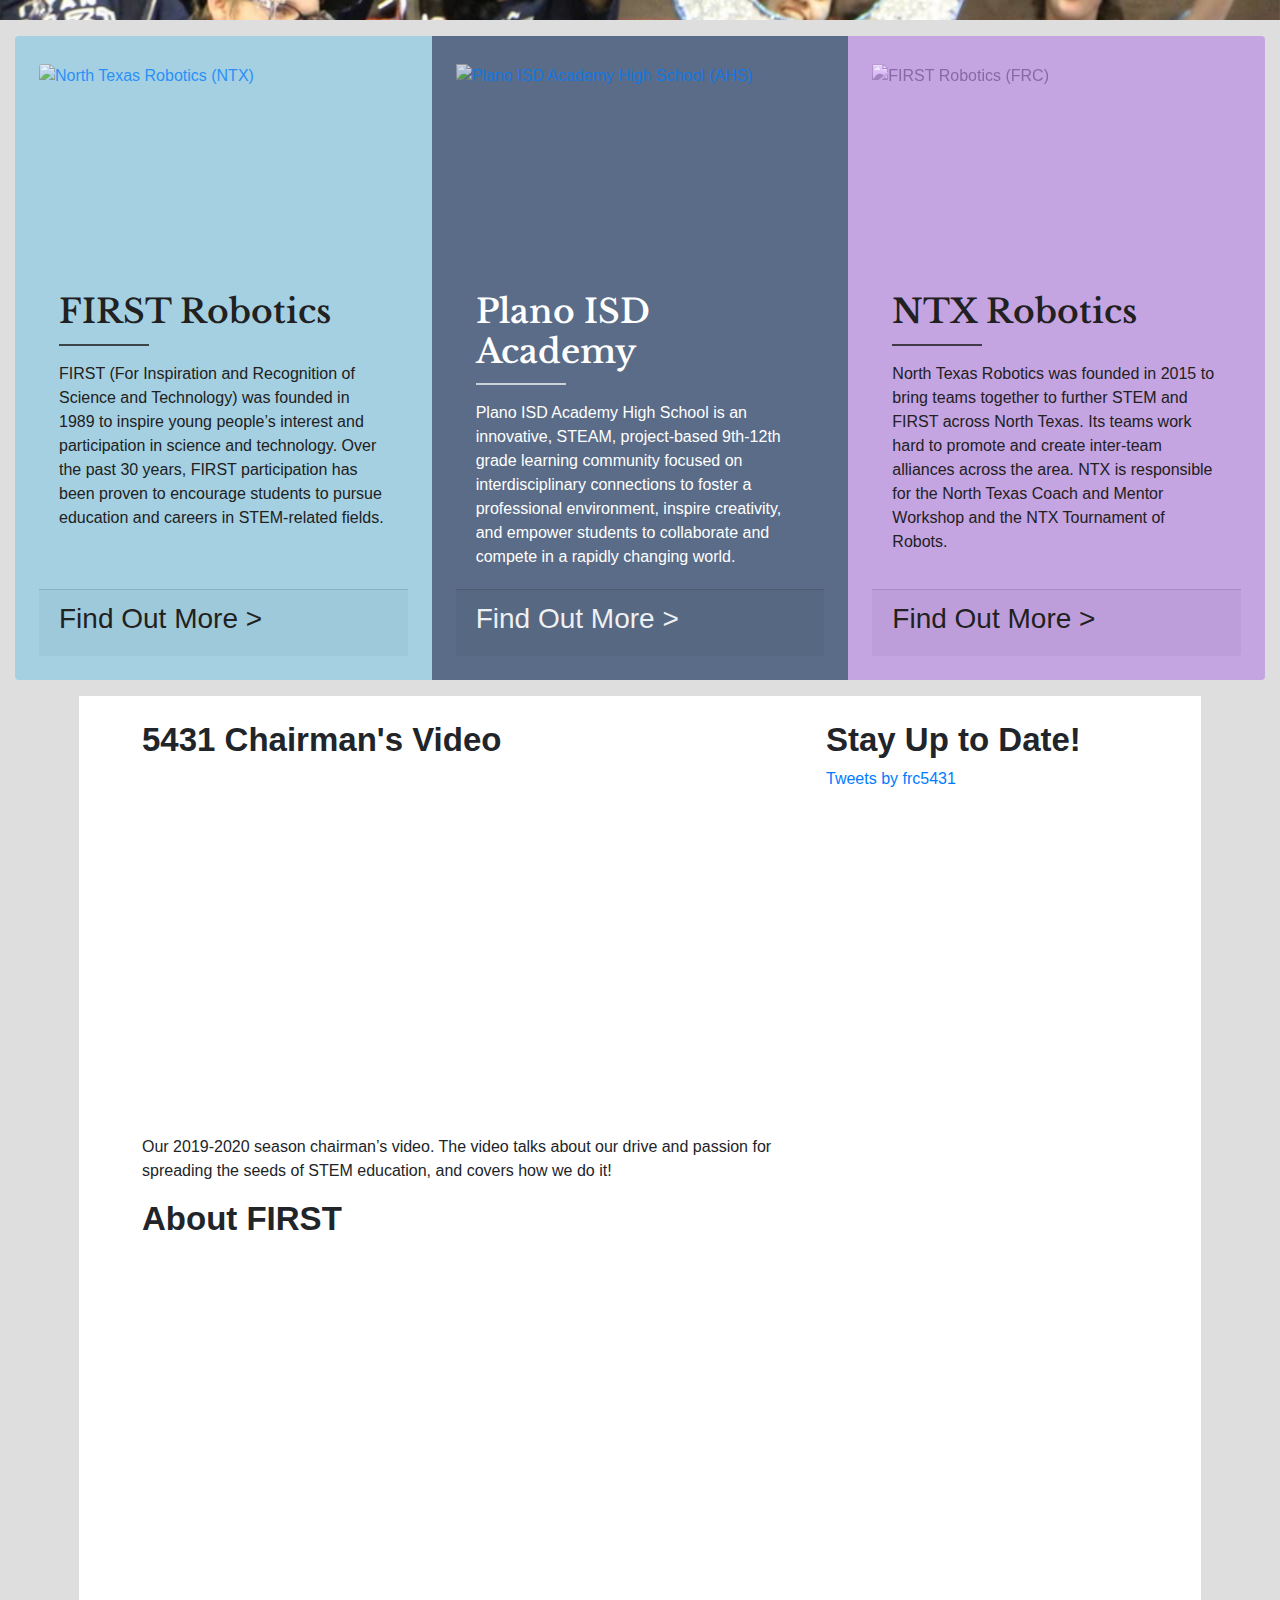
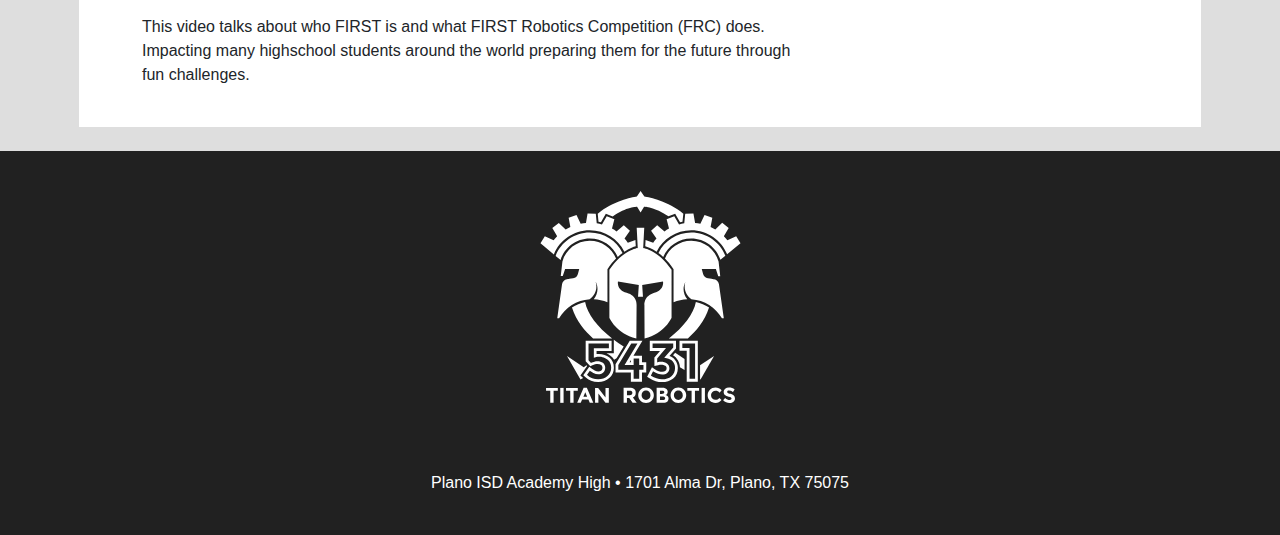
==== commit 8cf467ed: "bonus tweaks" ====
--- a/index.html
+++ b/index.html
@@ -97,14 +97,14 @@
     <script src="https://cdnjs.cloudflare.com/ajax/libs/jquery/3.3.1/jquery.min.js"></script>
     <script src="https://cdn.jsdelivr.net/npm/bootstrap@4.5.3/dist/js/bootstrap.bundle.min.js"></script>
     <script>
-      $("#zoomer").carousel({
+      $("#slider").carousel({
         interval: 6000,
         pause: false,
         ride: "carousel",
       });
     </script>
 
-    <title>5431 TITAN ROBOTICS</title>
+    <title>5431 Titan Robotics</title>
   </head>
   <body>
     <!--Navigation bar-->
@@ -124,7 +124,7 @@
       </section>
 
       <div
-        id="zoomer"
+        id="slider"
         class="carousel slide carousel-fade d-none d-sm-block"
         data-ride="carousel"
       >
@@ -166,7 +166,7 @@
         </div>
         <a
           class="carousel-control-prev"
-          href="#zoomer"
+          href="#slider"
           role="button"
           data-slide="prev"
         >
@@ -174,7 +174,7 @@
         </a>
         <a
           class="carousel-control-next"
-          href="#zoomer"
+          href="#slider"
           role="button"
           data-slide="next"
         >
